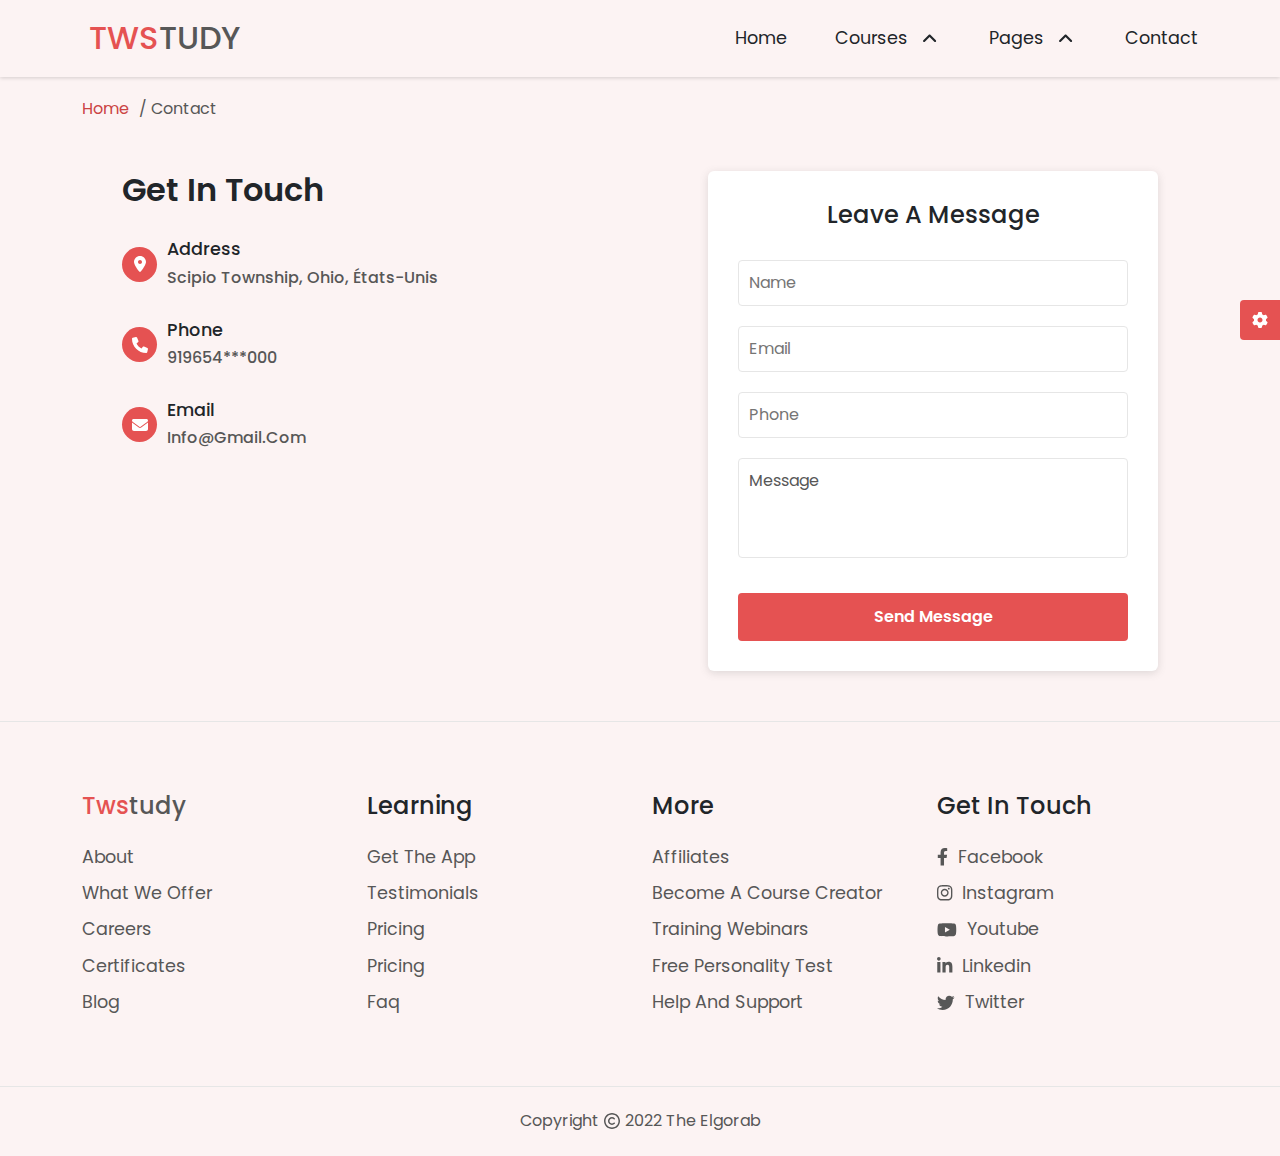
==== html/contact.html @ 10446643 "Add files via upload" ====
<!DOCTYPE html>
<html lang="en">

<head>
  <meta charset="UTF-8" />
  <meta http-equiv="X-UA-Compatible" content="IE=edge" />

  <meta name="viewport" content="width=device-width, initial-scale=1.0" />
  <link rel="preconnect" href="https://fonts.googleapis.com" />
  <link rel="preconnect" href="https://fonts.gstatic.com" crossorigin />
  <link href="https://fonts.googleapis.com/css2?family=Poppins:wght@100;200;300;400;500;600;700;800&display=swap"
    rel="stylesheet" />
  <link rel="stylesheet" href="https://cdn.jsdelivr.net/npm/swiper/swiper-bundle.min.css" />
  <link rel="stylesheet" href="../css/all.min.css" />
  <link rel="stylesheet" href="../css/bootstrap.min.css" />
  <link rel="stylesheet" href="../css/main.css" />
  <title>Document</title>
</head>

<body>
  <div class="all-section"></div>
  <!-- Start-header  -->
  <section class="header-all mb-5">
    <div class="header">
      <div class="container">
        <div class="nav-box row justify-content-between
            align-items-center">
          <a href="../index.html" class="logo col-lg-2 text-uppercase">
            <h2><span class="">tws</span>tudy</h2>
          </a>
          <div class="nav col-lg-5">
            <span class="menu d-flex d-lg-none">
              <i class="fa-solid fa-bars"></i>
            </span>
            <ul class="d-flex gap-lg-5 text-capitalize
                justify-content-end">
              <span class="close d-block d-lg-none"><i class="fa-solid
                    fa-xmark"></i></span>
              <li class="menu-item">
                <a href="../index.html">home</a>
              </li>
              <li class="menu-item small">
                <p>
                  courses
                  <i class="fa-solid fa-angle-up angle"></i>
                </p>
                <div class="box gap-lg-3 flex-column">
                  <a href="./course.html" class="d-block">course</a>
                  <a href="./details.html" class="d-block">course details</a>
                </div>
              </li>
              <li class="menu-item small">
                <p>
                  pages
                  <i class="fa-solid fa-angle-up angle"></i>
                </p>
                <div class="box gap-lg-3 flex-column">
                  <a href="./log-in.html" class="d-block">log in</a>
                  <a href="./log-up.html" class="d-block">sing up</a>
                </div>
              </li>
              <li class="menu-item">
                <a href="./contact.html">contact</a>
              </li>
            </ul>
          </div>
        </div>
      </div>
    </div>
    <div class="container">
      <div class="title-section">
        <a href="../index.html">home</a>
        / contact
      </div>
    </div>
  </section>

  <!-- end-header  -->

  <!-- start-contact -->
  <div class="contact">
    <div class="container">
      <div class="row justify-content-evenly">
        <div class="info col-md-6 ">
          <h1>get in touch</h1>
          <div class="all">
            <div class="icon">
              <i class="fa-solid fa-location-dot"></i>

            </div>
            <div class="box">
              <h4>address</h4>
              <a href="">Scipio Township, Ohio, États-Unis</a>
            </div>
          </div>
          <div class="all">
            <div class="icon">
              <i class="fa-solid fa-phone"></i>

            </div>
            <div class="box">
              <h4>phone</h4>
              <a href="">919654***000</a>
            </div>
          </div>
          <div class="all">
            <div class="icon">
              <i class="fa-solid fa-envelope"></i>

            </div>
            <div class="box">
              <h4>Email</h4>
              <a href="">info@gmail.com</a>
            </div>
          </div>
        </div>
        <div class="box-all col-md-6">
          <div class="log-box ">

            <h2>leave a message</h2>
            <form action="">
              <input type="text" placeholder="name">
              <input type="email" placeholder="Email">
              <input type="text" placeholder="phone">
              <textarea name="" placeholder="message"></textarea>
              <button class="main-bt">
                send message
              </button>

            </form>
          </div>
        </div>



      </div>
    </div>
  </div>


  <!-- end-contact -->

  <!-- Start-Switcher -->
  <div class="switcher">
    <h3>style switcher</h3>
    <hr>
    <div class="all-color">
      <h3>theme colors</h3>
      <div class="colors">
        <div class="icon active" data-color="0">
          <span>&#10003</span>
        </div>
        <div class="icon" data-color="230">
          <span>&#10003</span>

        </div>
        <div class="icon" data-color="36">
          <span>&#10003</span>
        </div>
        <div class="icon" data-color="277">
          <span>&#10003</span>
        </div>
        <div class="icon" data-color="164">
          <span>&#10003</span>
        </div>
      </div>

    </div>
    <hr>

    <div class="dark sw-toggle">
      <div class="form-check form-switch">
        <input class="form-check-input" type="checkbox" role="switch" id="flexSwitchCheckDefault">
        <label class="form-check-label" for="flexSwitchCheckDefault">dark mode</label>
      </div>
    </div>
    <hr>

    <div class="glass-box sw-toggle">
      <div class="form-check form-switch">
        <input class="form-check-input" type="checkbox" role="switch" id="flexSwitchCheckDefault">
        <label class="form-check-label" for="flexSwitchCheckDefault">glass effect</label>
      </div>
    </div>

    <div class="box-left">
      <i class="fa-solid fa-gear icon"></i>
    </div>
    <div class="box-right">
      <i class="fa-solid fa-xmark"></i>
    </div>
  </div>
  <!-- end-Switcher -->

  <!-- Start-footer  -->
  <section class="footer">
    <div class="container">
      <div class="row">
        <div class="about col-lg-3 col-md-4">
          <a href="index.html" class="logo text-uppercase">
            <h2><span class="">tws</span>tudy</h2>
          </a>
          <ul>
            <li><a href="">about</a></li>
            <li><a href="">what we offer</a></li>
            <li><a href="">careers</a></li>
            <li><a href="">certificates</a></li>
            <li><a href="">blog</a></li>
          </ul>
        </div>
        <div class="learning col-lg-3 col-md-4">
          <h2>learning</h2>
          <ul>
            <li><a href="">get the app</a></li>
            <li><a href="">testimonials</a></li>
            <li><a href="">pricing</a></li>
            <li><a href="">pricing</a></li>
            <li><a href="">faq</a></li>
          </ul>
        </div>
        <div class="more col-lg-3 col-md-4">
          <h2>more</h2>
          <ul>
            <li><a href="">affiliates</a></li>
            <li><a href="">become a course Creator</a></li>
            <li><a href="">training webinars</a></li>
            <li><a href="">free personality test</a></li>
            <li><a href=""> help and support</a></li>
          </ul>
        </div>
        <div class="icon col-lg-3 col-md-4">
          <h2>get in touch</h2>
          <ul>
            <li>
              <a href=""><i class="fa-brands fa-facebook-f"></i>facebook</a>
            </li>
            <li>
              <a href=""><i class="fa-brands fa-instagram"></i>instagram
              </a>
            </li>
            <li>
              <a href=""><i class="fa-brands fa-youtube"></i>youtube</a>
            </li>
            <li>
              <a href="">
                <i class="fa-brands fa-linkedin-in"></i>linkedin</a>
            </li>
            <li>
              <a href=""><i class="fa-brands fa-twitter"></i>twitter
              </a>
            </li>
          </ul>
        </div>
      </div>
    </div>
    <div class="copyright-box">
      <div class="copyright text-center text-capitalize">
        copyright
        <i class="fa-regular fa-copyright"></i>
        2022 the Elgorab
      </div>
    </div>
  </section>

  <!-- End-footer  -->
  <!-- ==== -->

  <!-- ====js==== -->
  <script src="https://cdn.jsdelivr.net/npm/swiper/swiper-bundle.min.js"></script>
  <script src="../js/all.min.js"></script>
  <script src="../js/bootstrap.bundle.min.js"></script>
  <script src="../js/main.js"></script>
</body>

</html>
<!-- .all-section {
  position: relative;
  background: rgba(255, 255, 255, 0.1);
  box-shadow: 0 8px 32px 0 rgba(31, 38, 135, 0.37);
  backdrop-filter: blur(6.5px);
  -webkit-backdrop-filter: blur(6.5px);
  border-radius: 10px;
  padding: 10px;
  overflow: hidden;

}

section {
  background: rgba(255, 255, 255, 0.05);
  box-shadow: 0 8px 32px 0 rgba(31, 38, 135, 0.37);
  backdrop-filter: blur(2px);
  -webkit-backdrop-filter: blur(2px);
  border-radius: 10px;
  border: 1px solid rgba(255, 255, 255, 0.18);
} -->
<!--
    <div class="main-title">
              <h4>courses</h4>
              <h2>Find the right course for you</h2>
            </div>
          -->
<!--
      <a class="main-bt" href=""> join for free </a>
  -->
---- css/main.css ----
:root {
  --hue-value-1: 0;
  --hue-value-2: 230;
  --main-color: hsl(var(--hue-value-1), 74%, 61%);
  --button-hover-color: hsl(var(--hue-value-1), 57%, 53%);
  --body-bg-color: hsl(var(--hue-value-1), 63%, 97%);
  --border-color-2: hsl(var(--hue-value-1), 40%, 93%);
  --shadow: 0 0 10px hsl(var(--hue-value-1), 40%, 90%);
  --body-gradient-bg-color-1: hsla (var(--hue-value-1), 100%, 50%, 0.2);
  --body-gradient-bg-color-2: hsla (var(--hue-value-2), 100%, 50%, 0.2);
  --decoration-bg-color-1: hsl(var(--hue-value-1), 100%, 70%);
  --decoration-bg-color-2: hsl(var(--hue-value-2), 100%, 70%);
  --padding-top: 80px;
  --padding-bottom: 80px;
  --transition: 0.3s linear;
  --font-size-3: 3rem;
  --font-size-2-5: 2.5rem;
  --font-size-2: 2rem;
  --font-size-1-5: 1.5rem;
  --font-size-1-3: 1.3rem;
  --font-size-1-2: 1.2rem;
  --font-size-1-1: 1.1rem;
  --font-size-1: 1rem;
  --box-shadow: rgba(99, 99, 99, 0.2) 0px 2px 8px 0px;
}

@media (max-width: 767px) {
  :root {
    --padding-top: 0px;
    --padding-bottom: 0px;
    --transition: 0.3s;
    --font-size-3: 2rem;
    --font-size-2-5: 2.5rem;
    --font-size-2: 2rem;
    --font-size-1-5: 1.5rem;
    --font-size-1-3: 1.3rem;
    --font-size-1-2: 1.2rem;
    --font-size-1-1: 1.1rem;
    --font-size-1: 1rem;
  }
}

:root {
  --orange: hsl(36, 80%, 50%);
  --white: hsl(0, 0%, 100%);
  --BLACK: hsl(0, 0%, 0%);
  --black-90: hsl(0, 0%, 10%);
  --black-70: hsl(0, 0%, 34%);
  --black-alpha-40: hsl(0, 0%, 0%, 0.4);
  --yellow-light: hsl(44, 95%, 83%);
  --green-light: hsl(158, 68%, 75%);
  --red-light: hsl(0, 84%, 80%);
  --orange-light: hsl(22, 85%, 80%);
  --select-box-bg-color: hsl(0, 0%, 100%);
  --border-color-1: hsl(0, 0%, 90%);
}

body {
  background-color: var(--body-bg-color);
  font-family: "Poppins", sans-serif;

  transition: var(--transition);
}

* {
  box-sizing: border-box;
}

a {
  text-decoration: none;
  transition: var(--transition);
  color: var(--black-70);
}

a:hover {
  text-decoration: none;
  color: var(--main-color);
}

ul {
  list-style: none;
  margin: 0;
  padding: 0;
}

img {
  max-width: 100%;
}

/* gl  */

.main-bt {
  display: block;
  background-color: var(--main-color);

  width: fit-content;
  padding: 12px 30px;
  border-radius: 4px;
  color: var(--white);
  text-transform: capitalize;
  font-weight: 600;
}

.main-bt:hover {
  background-color: var(--button-hover-color);

  color: var(--white);
}

.main-title {
  text-align: center;
  padding: 20px 0;
}

.main-title h4 {
  font-size: var(--font-size-1-5);
  margin: 0;
  color: var(--main-color);
  font-weight: 600;
  text-transform: capitalize;
}

.main-title h2 {
  font-size: var(--font-size-2);
  margin-top: 15px;
  color: var(--black);
  font-weight: 700;
}

.sec-p {
  padding: 0 15px;

}

/* gl  */

/* ===== */
/* Start-header */
.header {
  box-shadow: rgba(0, 0, 0, 0.16) 0px 1px 4px;
}

.header .container {}

.header .container .nav-box {}

.header .container .row {}

.header .container .row .logo {
  padding: 15px 0;
  height: 77px;
  display: flex;
  align-items: center;
  justify-content: center;
  margin: 0;
}

.header .container .row .logo h2 {
  font-size: var(--font-size-2);
  margin: 0;
}

.header .container .row .logo span {
  color: var(--main-color);
}

.header .container .row .nav {}

.header .container .row .nav ul {
  width: 100%;
  margin: 0;
}

.header .container .row .nav ul li {
  display: flex;
  align-items: center;
  min-height: 77px;
  margin: 0;
}

.header .container .row .nav ul li p,
.header .container .row .nav ul li a {
  font-size: var(--font-size-1-1);
  display: flex;
  align-items: center;
  gap: 10px;
  cursor: pointer;
  transition: var(--transition);
  margin: 0;
  color: var(--black);

}

.header .container .row .nav ul li a {}

.header .container .row .nav ul li p:hover,
.header .container .row .nav ul li a:hover {
  color: var(--button-hover-color);
}

.header .container .row .nav ul li svg.angle {
  padding: 5px;
  transition: var(--transition);
  transform: rotate(0deg);
}

.header .container .row .nav ul li:hover svg.angle {
  transform: rotate(180deg);
}

.header .container .row .nav ul li .box {
  position: absolute;
  top: 75px;
  background-color: var(--white);
  width: 200px;
  border-radius: 6px;
  padding: 15px;
  display: none;
}

.header .container .row .nav ul li:hover .box {
  display: flex;
}

.header .container .row .nav ul li .box a {}

.header .container .row .nav ul li a {}

@media (max-width: 991px) {
  .header .container .row .nav ul .close {
    font-size: var(--font-size-1-5);
    padding: 0 10px;
    background-color: var(--main-color);
    border-radius: 4px;
    cursor: pointer;
    color: var(--body-bg-color);
    margin: 20px 0 20px 20px;
  }

  .header .container .row .nav .menu {
    font-size: var(--font-size-2);
    border-radius: 4px;
    cursor: pointer;
    color: var(--black-90);
    margin-right: 20px;
  }

  .header .container .row .nav ul {
    position: fixed;
    display: flex;
    flex-direction: column;
    justify-content: flex-start !important;
    align-items: flex-start;
    width: 50%;
    min-width: 250px;
    right: -75%;
    top: 0;
    margin: 0;
    height: 100%;
    background-color: var(--body-bg-color);
    transition: var(--transition);
    z-index: 1010;
  }

  .header .container .row .nav ul li {
    display: block;
    min-height: 77px;
    margin: 0;
  }

  .header .container .row .nav ul.active {
    right: 0;
  }

  .header .container .row .nav ul li {
    padding: 20px;
    width: 100%;
    border-bottom: 1px solid var(--border-color-1);
    transition: var(--transition);
  }

  .header .container .row .nav ul li:hover {
    padding-left: 30px;
  }

  .header .container .row .logo {
    width: fit-content;
  }

  .header .container .row .nav {
    width: fit-content;
  }

  .header .container .row .nav ul li .box {
    position: inherit !important;
    top: 0;
    width: 100%;
    padding-left: 20px;
    background-color: transparent;
  }

  .header .container .row .nav ul .small p {
    justify-content: space-between;
  }

  .header .container .row .nav ul li .box a {
    position: inherit !important;
    top: 0;
    padding: 15px 0;

    width: 100%;
  }

  .header .container .row .nav ul li .box a:nth-child(1) {
    border-bottom: 1px solid var(--border-color-1);
  }
}

/* end-header */
/* start-hero */
.hero {
  min-height: 100vh;
}

.hero .container {}

.hero .container .row {}

.hero .container .row .content {}

.hero .container .row .content h4 {
  font-size: var(--font-size-1-2);
  font-weight: 500;
  color: var(--main-color);
}

.hero .container .row .content h1 {
  font-size: var(--font-size-3);
  font-weight: 700;
  color: var(--black);
}

.hero .container .row .content p {
  font-size: var(--font-size-1);
  font-weight: 400;
  color: var(--black-70);
  width: 440px;
  max-width: 100%;
}

.hero .boxes .imges {
  width: 400px;
  height: 400px;
  max-height: 100%;
  max-width: 100%;
  border-bottom-left-radius: 50%;
  border-bottom-right-radius: 50%;
  overflow: hidden;
}

.hero .boxes img {
  z-index: 3;
  left: 50%;
  transform: translateX(-50%);
}

.hero .boxes svg {
  width: 100%;
  top: 60%;
  left: 50%;
  transform: translate(-50%, -50%);
  fill: var(--main-color);
  z-index: 2;
}

@media (max-width: 430px) {
  .hero .boxes svg {
    top: 61%;
  }
}

@media (max-width: 399px) {
  .hero .boxes svg {
    top: 64%;
  }
}

@media (max-width: 365px) {
  .hero .boxes svg {
    top: 65%;
    left: 50%;
  }
}

/* end-hero */
/* start-info */



.our-info {}

.our-info .container {
  background-color: var(--white);
  border-radius: 4px;
  box-shadow: var(--box-shadow);

}

.our-info .container .row {}

.our-info .container .row .box-content {
  display: flex;
  align-items: center;
  justify-content: center;
  flex-direction: column;
  text-align: center;
}

.our-info .container .row .box-content .number {}

.our-info .container .row .box-content .number h2 {
  font-weight: 800;
}

.our-info .container .row .box-content .number h4 {
  font-size: var(--font-size-1-1);
  text-transform: uppercase;
  font-weight: 400;
  color: var(--black-70);
}

.our-info .container .row .box-content .number-1 h2 {
  color: var(--black-90);
}

.our-info .container .row .box-content .number-2 h2 {
  color: var(--green-light);
}

.our-info .container .row .box-content .number-3 h2 {
  color: var(--orange-light);
}

.our-info .container .row .box-content .number-4 h2 {
  color: var(--red-light);
}

/* End-info */

/* Start-courses */

.courses {}

.courses .container {}

.courses .container .row {
  padding-bottom: 30px;
}

.courses .container .row .content {
  min-height: 323px;
}

.courses .container .row .content .box {
  height: 100%;
  border-radius: 4px;
  overflow: hidden;
}

.courses .container .row .content .box-img {
  position: relative;
}

.courses .container .row .content .box-img img {}

.courses .container .row .content .box-img span {
  position: absolute;
  z-index: 10;
  right: 20px;
  top: 20px;
  background-color: var(--main-color);
  padding: 5px 10px;
  border-radius: 6px;
  color: var(--white);
  font-weight: 600;
}

.courses .container .row .content .box h3 {
  font-size: var(--font-size-1-3);
  font-weight: 500;
  text-transform: capitalize;
  margin: 0;
}

.courses .container .row .content .box .box-info {}

.courses .container .row .content .box .box-info img {
  width: 35px;
}

.courses .container .row .content .box .box-info span {
  text-transform: capitalize;
  font-weight: 400;
  color: var(--black-70);
}

.courses .container .row .content .box .box-icon {
  color: var(--orange);
}

.courses .container .row .content .box .box-icon svg {}

.courses .container .row .content .box .box-icon span {
  text-transform: capitalize;
  font-weight: 400;
  color: var(--black-70);
}

/* end-courses */
/* start-feedback */

.feedback {
  margin: 100px 0;
  overflow: hidden;
  padding: 50px 0;
}

.feedback .container {
  display: flex;
  align-items: center;
  justify-content: center;
  flex-direction: column;
  gap: 30px;
}

.feedback .container-1 {}

.feedback .container .box-img {
  margin-top: 60px;
  width: fit-content;
  border-radius: 50%;
  /* overflow: hidden; */
  width: 300px;
  max-width: 100%;
  height: 300px;
  max-height: 100%;
  display: flex;
  align-items: center;
  justify-content: center;
}

.feedback .container .box-img::before {
  content: "";
  position: absolute;
  width: 250px;
  height: 250px;
  background-color: transparent;
  /* left: 50%;
  top: 50%;
  transform: translate(-50%, -50%); */
  z-index: 1;
  border-width: 1px;
  border-color: var(--main-color);
  border-bottom-color: transparent;
  border-style: solid solid solid solid;
  border-radius: 50%;
  animation: rotateLeft 4.5s linear infinite;
}

.feedback .container .box-img::after {
  content: "";
  position: absolute;
  width: 300px;
  height: 300px;
  background-color: transparent;
  /* left: 50%;
  top: 50%;
  transform: translate(-50%, -50%); */
  z-index: 1;
  border-width: 1px;
  border-color: var(--main-color);
  border-bottom-color: transparent;
  border-style: solid solid solid solid;
  border-radius: 50%;
  animation: rotateRight 5.5s linear infinite;
}

.feedback .container img {
  width: 200px;
  z-index: 4;
  border-radius: 50%;
  background-color: var(--main-color);
}

.feedback .container-2 {
  width: 550px;
  max-width: 100%;
}

.feedback .container-2 .box {
  text-align: center;
}

.feedback .container-2 .box p {
  font-weight: 400;
  color: var(--black-70);
  font-size: var(--font-size-1-1);
  line-height: 1.6;
}

.feedback .container-2 .box h3 {
  text-transform: capitalize;
  font-weight: 500;
  color: var(--black-90);
  font-size: var(--font-size-1-5);
  margin: 15px 0;
}

.feedback .container-2 .box h5 {
  text-transform: capitalize;
  font-weight: 400;
  color: var(--black-70);
  font-size: var(--font-size-1-3);
}

.feedback .all {
  width: 550px;
  max-width: 100%;
  overflow: hidden;
}

.feedback .box-icon {
  margin-top: 15px;
  left: 50%;
  transform: translateX(-50%);
  display: flex;
  align-items: center;
  justify-content: center;
  flex-direction: row-reverse;

  gap: 20px;
}

.box-icon div {
  display: flex;
  align-items: center;
  justify-content: center;
  width: 40px;
  height: 40px;
  background-color: var(--main-color);
  border-radius: 50%;
  color: var(--white);
  font-weight: 700;
  font-size: var(--font-size-1-1);
  transition: var(--transition);
}

.box-icon div:hover {
  background-color: var(--button-hover-color);
}

/* end-feedback */

/* Start-instructor */
.instructor {
  margin: 100px 0;

}

.instructor .container {}

.instructor .container .row {}

.instructor .container .row .all-box {
  background-color: var(--white);
  padding: 50px 0;
  min-height: 600px;
  box-shadow: var(--box-shadow);
  border-radius: 4px;

}

.instructor .container .row .all-box .info {
  flex: 1;
  display: flex;
  align-items: center;
  justify-content: center;
  padding: 10px;
  margin-top: 30px;
}

.instructor .container .row .all-box .img-box {
  background-color: var(--yellow-light);
  width: 450px;
  height: 450px;
  max-width: 100%;
  max-height: 100%;
  border-radius: 50%;
}

.instructor .container .row .all-box .img-box img {
  width: 450px;
  max-width: 100%;
  transform: translateY(-15%);
  border-radius: 50%;
}

.instructor .container .row .all-box .content {
  flex: 1;
  padding: 0 10px;
}

.instructor .container .row .all-box .content h4 {
  font-size: var(--font-size-1-3);
  margin: 0;
  color: var(--main-color);
  font-weight: 600;
  text-transform: capitalize;
}

.instructor .container .row .all-box .content h2 {
  font-size: var(--font-size-2);
  margin-top: 15px;
  color: var(--black);
  font-weight: 600;
  text-transform: capitalize;
}

.instructor .container .row .all-box .content a {
  margin-top: 25px;
}

@media (max-width: 1200px) {
  .instructor .container .row .all-box .img-box {
    background-color: var(--yellow-light);
    width: 350px;
    height: 350px;

    border-radius: 50%;
  }
}

@media (max-width: 992px) {
  .instructor .container .row .all-box {
    flex-direction: column;
    min-height: 800px;
    text-align: center;
  }

  .instructor .container .row .all-box .content a {
    margin: 25px auto;
  }
}

@media (max-width: 768px) {
  .instructor .container .row .all-box .img-box {
    background-color: var(--yellow-light);
    width: 300px;
    height: 300px;

    border-radius: 50%;
  }

  .instructor .container .row .all-box {
    flex-direction: column;
    min-height: 700px;
  }
}

/* Start-footer  */
.footer {
  min-height: 400px;
  border-top: 1px solid var(--border-color-1);
}

.footer .container {
  margin-top: 50px;
  margin-bottom: 50px;
}

.footer .container .row {}

.footer .container .row h2 {
  font-size: var(--font-size-1-5);
  font-weight: 500;
  text-transform: capitalize;
  color: var(--black);
}

.footer .container .row h2 span {
  color: var(--main-color);
}

.footer .container .row ul {
  margin-top: 15px;
  display: flex;
  justify-content: center;
  flex-direction: column;
  gap: 10px;
}

.footer .container .row ul li {
  transition: var(--transition);
  font-size: var(--font-size-1-1);
  font-weight: 400;
  text-transform: capitalize;
  color: var(--black-70);
  position: relative;
}

.footer .container .row ul li::before {
  content: "";
  position: absolute;
  width: 0px;
  height: 1px;
  background-color: var(--main-color);
  left: 0;
  bottom: 0;
  transition: var(--transition);
}

.footer .container .row ul li:hover::before {
  content: "";
  width: 100%;
}

.footer .container .row ul li a:hover {
  padding-left: 10px;
}

.footer .container .row .icon,
.footer .container .row .more,
.footer .container .row .learning,
.footer .container .row .about {
  display: flex;
  align-items: flex-start;
  justify-content: center;
  flex-direction: column;
  margin: 20px 0;
}

@media (max-width: 767px) {

  .footer .container .row .icon,
  .footer .container .row .more,
  .footer .container .row .learning,
  .footer .container .row .about {
    align-items: center;
    text-align: center;
  }
}

.footer .container .row .about .logo {
  display: flex;
  align-items: center;
  justify-content: center;
  margin: 0;
}

.footer .container .row .icon li {
  font-size: var(--font-size-1-1);
}

.footer .container .row .icon li a {
  display: flex;
  align-items: center;
  justify-content: flex-start;
  gap: 10px;
}

/* .footer .container .row .icon li:hover {
  padding: 0 !important;

} */

.footer .copyright-box {
  padding: 20px 0;
  border-top: 1px solid var(--border-color-1);
  height: 70px;
  font-size: var(--font-size-1);
  font-weight: 400;
  color: var(--black-70);
  display: flex;
  align-items: center;
  justify-content: center;
}

.footer .copyright-box .copyright {
  display: flex;
  align-items: center;
  justify-content: center;
  gap: 5px;
}

/* end-footer  */

/* Start-section-courses */

.title-section {
  margin-top: 20px;
  text-transform: capitalize;
  display: flex;
  align-items: center;
  justify-content: center;
  gap: 10px;
  width: fit-content;
  font-size: var(--font-size-1);
  color: var(--black-70);
}

.title-section a {
  color: var(--button-hover-color);
}

.courses-1 .row {
  display: none;
}

.courses .row.active {
  display: flex;
}

.courses .all {}

.courses .all .box-header {
  display: block;
  margin: 0 auto;
  overflow-x: auto;
}

.courses .all .box-header .box {
  height: 100px;
  display: block;
  margin: 0 auto;
  display: flex;
  align-items: center;
  justify-content: center;
  gap: 15px;
  width: 400px;
}

.courses-1 .all .box-header button {
  all: unset;
  width: fit-content;
  font-size: var(--font-size-1);
  color: var(--black);
  text-transform: capitalize;
  padding: 10px 20px;
  border-radius: 4px;
  background-color: var(--white);
  white-space: nowrap;
  cursor: pointer;
}

.courses-1 .all .box-header button.active {
  color: var(--white);
  background-color: var(--main-color);
  transition: var(--transition);
}

.courses .all .box-header button.active:hover {
  background-color: var(--button-hover-color);
}

.courses .box-change {
  display: flex;
  align-items: center;
  justify-content: center;
  gap: 5px;
}

.courses .box-change button {
  all: unset;
  padding: 5px 10px;
  font-weight: 600;
  color: var(--black-70);
  cursor: pointer;
  transition: var(--transition);
}

.courses .box-change button:hover {
  background-color: var(--main-color);
}

.courses .box-change button.active {
  background-color: var(--main-color);
  color: var(--white);
}

/* end-section-courses */
/* Start-section-beginners */
.beginners {}

.beginners .container {}

.beginners .container .row {}

.beginners .container .row .box-header {
  overflow: hidden;
  height: fit-content;
  margin: 20px 0;
}

.beginners .container .row .box-header .boxes {
  display: flex;
  align-items: flex-start;
  justify-content: center;
  flex-direction: column;
  gap: 10px;
  background-color: var(--white);
  padding: 30px;
  box-shadow: var(--box-shadow);
  border-radius: 6px;
}

.beginners .container .row .box-header h2 {
  color: var(--black);
  font-weight: 600;
  text-transform: capitalize;
  font-size: var(--font-size-2);
}

.beginners .container .row .box-header .box-icon {
  color: var(--orange);
  font-size: var(--font-size-1-2);
}

.beginners .container .row .box-header .box-icon span {
  text-transform: capitalize;
  font-weight: 400;
  color: var(--black-70);
}

.beginners .container .row .box-header h5 {
  color: var(--black-70);
  font-weight: 400;
  text-transform: capitalize;
  font-size: var(--font-size-1-2);
}

.beginners .container .row .box-header h5 span {
  color: var(--button-hover-color);
}

/* == */

.beginners .container .row .box-video {
  height: fit-content;
  margin: 20px 0;
}

.beginners .container .row .box-video .boxes {
  height: 100%;
  background-color: var(--white);
  border-radius: 6px;
  box-shadow: var(--box-shadow);
  padding: 30px;
}

.beginners .container .row .box-video .boxes .box-img {
  position: relative;
  border-radius: 4px;
  overflow: hidden;
}

.beginners .container .row .box-video .boxes .box-img img {
  position: relative;
}

.beginners .container .row .box-video .boxes .box-img::before {
  content: "";
  position: absolute;
  width: 100%;
  height: 100%;
  top: 0;
  left: 0;
  background-color: rgba(0, 0, 0, 0.457);
  z-index: 2;
}

.beginners .container .row .box-video .boxes .box-img .box {
  position: absolute;
  top: 50%;
  left: 50%;
  transform: translate(-50%, -50%);
  width: 100%;
  text-align: center;
  display: flex;
  justify-content: center;
  align-items: center;
  flex-direction: column;
  gap: 20px;
  z-index: 3;
}

.beginners .container .row .box-video .boxes .box-img .box .icon {
  background-color: var(--main-color);
  width: 60px;
  height: 60px;
  margin: auto;
  display: flex;
  justify-content: center;
  align-items: center;
  border-radius: 50%;
  cursor: pointer;
  transition: var(--transition);
  font-size: var(--font-size-1-5);
  color: var(--white);
  margin-top: 40px;
}

.beginners .container .row .box-video .boxes .box-img .box .icon:hover {
  background-color: var(--button-hover-color);
}

.beginners .container .row .box-video .boxes .box-img .box h3 {
  font-size: var(--font-size-1-5);
  color: var(--white);
}

.beginners .container .row .box-video .boxes .box-span {
  margin: 20px 0;
  display: flex;
  align-items: center;
  justify-content: flex-start;
  gap: 10px;
}

.beginners .container .row .box-video .boxes .box-span span:nth-child(1) {
  color: var(--black-70);
  text-decoration: line-through;
  text-decoration-line: line-through;
  font-size: var(--font-size-1-2);
  font-weight: 400;
}

.beginners .container .row .box-video .boxes .box-span span:nth-child(2) {
  font-size: var(--font-size-2);
  color: var(--black);
  font-weight: 700;
}

.beginners .container .row .box-video .boxes .box-span span:nth-child(3) {
  font-size: var(--font-size-1-3);
  color: var(--button-hover-color);
  font-weight: 500;
}

.beginners .container .row .box-video .boxes .box-content {
  display: flex;
  align-items: flex-start;
  justify-content: center;
  flex-direction: column;
  gap: 10px;
}

.beginners .container .row .box-video .boxes .box-content h3 {
  font-size: var(--font-size-1-5);
  color: var(--black);
  font-weight: 500;
  text-transform: capitalize;
}

.beginners .container .row .box-video .boxes .box-content ul {
  display: flex;
  align-items: flex-start;
  justify-content: center;
  flex-direction: column;
  gap: 10px;
  margin-bottom: 20px;
}

.beginners .container .row .box-video .boxes .box-content ul li {
  display: flex;
  align-items: center;
  justify-content: flex-start;
  gap: 15px;
  font-size: var(--font-size-1-2);
  color: var(--black-70);
  font-weight: 500;
  text-transform: capitalize;
}

.beginners .container .row .box-video .boxes .box-content ul li svg {
  font-size: 8px;
  color: var(--main-color);
}

.beginners .container .row .box-video .boxes a {
  width: 100%;
  text-align: center;
}

.video-container {
  position: fixed;
  width: 100%;
  height: 100%;
  background-color: rgba(0, 0, 0, 0.424);
  z-index: 5;
  top: 0;
  left: 0;
  display: flex;
  align-items: center;
  justify-content: center;
  display: none;
}

.video-container.active {
  display: flex;
}

.video-container .video {
  position: relative;
  width: 900px;
  max-width: 90%;
}

.video .close {
  position: absolute;
  right: 0px;
  top: -45px;
  width: 40px;
  height: 40px;
  background-color: var(--main-color);
  border-radius: 50%;
  display: flex;
  align-items: center;
  justify-content: center;
  font-size: var(--font-size-1-3);
  font-weight: 700;
  color: var(--white);
  cursor: pointer;
  transition: var(--transition);
  user-select: none;
}

.video .close:hover {
  background-color: var(--button-hover-color);
}

.video video {
  width: 100%;

  overflow: hidden;
  border: none;
  border-radius: 4px;
}

/* ===== */
.beginners .box-content {

  display: none;


}

.beginners .box-content.active {

  display: block;


}

.title-beginner {
  overflow-x: auto;
}

.beginners .title-beginner .box {
  height: 100px;
  display: flex;
  align-items: center;
  justify-content: flex-start;
  gap: 15px;
  width: 650px;
}

.beginners .title-beginner .box button {
  all: unset;
  width: fit-content;
  font-size: var(--font-size-1);
  color: var(--black);
  text-transform: capitalize;
  padding: 10px 20px;
  border-radius: 4px;
  background-color: var(--white);
  white-space: nowrap;
  cursor: pointer;
}

.beginners .title-beginner .box button.active {
  color: var(--white);
  background-color: var(--main-color);
  transition: var(--transition);
}

.beginners .box-content {}

.beginners .box-content .boxes {
  display: block !important;
}

.beginners .box-content .boxes .all {
  width: 100%;
}

.beginners .box-content .boxes h2 {
  color: var(--black) !important;
  font-size: var(--font-size-1-5) !important;
  font-weight: 500 !important;
  text-transform: capitalize !important;
}

.beginners .box-content .boxes .all-beginner {
  width: 100%;
  border-radius: 6px;
  border: 1px solid var(--border-color-1);
}

.beginners .box-content .boxes .all .all-content {
  width: 100%;
}

.beginners .box-content .boxes .all .all-content .box-title {
  display: flex;
  align-items: center;
  justify-content: space-between;
  width: 100%;
  border-top: 1px solid var(--border-color-1);
  border-bottom: 1px solid var(--border-color-1);
  padding: 10px 20px;
  cursor: pointer;
  color: var(--black-70);
  font-size: var(--font-size-1-2);
}

.beginners .box-content .boxes .all .all-content .box-title.active {
  color: var(--black);
}

.beginners .box-content .boxes .all .all-content .box-title .title {
  display: flex;
  align-items: center;
  justify-content: flex-start;
  gap: 15px;
}

.beginners .box-content .boxes .all .all-content .box-title .title h3 {
  font-weight: 500;
  text-transform: capitalize;
  margin: 0;
  font-size: inherit;
}

.beginners .box-content .boxes .all .all-content .box-title .title svg.angle {
  font-size: var(--font-size-1-3);
  transition: var(--transition);
  transform: rotate(0deg);
}

.beginners .box-content .boxes .all .all-content .box-title .title svg.angle.active {
  transform: rotate(180deg);
}

.beginners .box-content .boxes .all .all-content .box-title h4 {
  font-weight: 500;
  text-transform: capitalize;
  margin: 0;
  display: flex;
  align-items: center;
  justify-content: flex-start;
  gap: 5px;
  font-size: inherit;
}

.beginners .box-content .boxes .all .all-content .box-title h4 span {
  font-weight: 500;
  text-transform: capitalize;
  background-color: inherit;
}

.beginners .box-content .boxes .all .all-content ul {
  display: none;
  align-items: flex-start;
  justify-content: center;
  flex-direction: column;
  gap: 20px;
  height: 0;
  transition: var(--transition);
  display: flex;
  overflow: hidden;
  padding: 0;
  opacity: 0;
}

.beginners .box-content .boxes .all .all-content ul.active {
  padding: 20px;
  height: 200px;
  opacity: 1;
}

.beginners .box-content .boxes .all .all-content ul li {
  display: flex;
  align-items: center;
  justify-content: space-between;
  width: 100%;
  color: var(--black-70);
  font-weight: 500;
  text-transform: capitalize;
  margin: 0;
  font-size: var(--font-size-1-2);
}

.beginners .box-content .boxes .all .all-content ul li .info {
  display: flex;
  align-items: center;
  justify-content: flex-start;
  gap: 10px;
}

.beginners .box-content .boxes .all .all-content ul li .info svg {
  font-size: 12px;
}

.beginners .box-content .boxes .all .all-content ul li .info h4 {
  font-size: inherit;
  margin: 0;
}

.beginners .box-content .boxes .all .all-content ul li h6 {
  margin: 0;
  font-size: inherit;
}

@media (max-width: 500px) {
  .beginners .box-content .boxes {
    padding: 20px 10px !important;
  }

  .beginners .box-content .boxes .all .all-content .box-title {
    padding: 10px;
    font-size: 15px !important;
  }

  .beginners .box-content .boxes .all .all-content ul li {
    font-size: 15px;
  }
}

/* === */
.description {}

.beginners .description {

  display: none;


}

.beginners .description.active {

  display: block;


}

.description h3 {
  text-transform: capitalize;
  color: var(--black);
  font-size: var(--font-size-1-3);
  font-weight: 500;

}

.description h3:nth-child(1) {
  margin-bottom: 15px;
  font-weight: 600;
  font-size: var(--font-size-1-5);

}

.description p {
  text-transform: capitalize;
  color: var(--black-70);
  font-size: var(--font-size-1);
  font-weight: 400;
  line-height: 1.7;
}

/* === */
.instructor {}

.beginners .instructor {

  display: none;


}

.beginners .instructor.active {

  display: block;


}

.instructor .boxes {}

.instructor .boxes h3 {
  text-transform: capitalize;
  color: var(--black);
  font-size: var(--font-size-1-5);
  font-weight: 600;

}

.instructor .boxes .content {
  margin: 20px 0;

}

.instructor .boxes .content img {
  width: 120px;
  object-fit: contain;
}

.instructor .boxes .content .box {
  display: flex;
  align-items: flex-start;
  justify-content: center;
  flex-direction: column;
  gap: 5px;
}

.instructor .boxes .content .box h5 {
  text-transform: capitalize;
  color: var(--black);
  font-size: var(--font-size-1-1);
  font-weight: 500;
}

.instructor .boxes .content .box h5 span {
  color: var(--black-70);

}


.instructor .boxes .content .box li {
  text-transform: capitalize;
  color: var(--black-70);
  font-size: var(--font-size-1);
  font-weight: 400;
  display: flex;
  align-items: center;
  justify-content: flex-start;
  gap: 5px;
}

.instructor .boxes .content .box li svg {
  color: var(--main-color);
  font-size: var(--font-size-1);
}

.instructor .boxes .content .box :nth-child(2) span {
  background-color: var(--main-color);
  color: var(--white);
  width: 18px;
  height: 18px;
  display: flex;
  align-items: center;
  justify-content: center;
  border-radius: 50%;
}

.instructor .boxes .content .box :nth-child(2) span svg {
  color: var(--white);
  font-size: 11px;
}



.instructor .boxes p {
  text-transform: capitalize;
  color: var(--black-70);
  font-size: var(--font-size-1);
  font-weight: 400;
  line-height: 1.7;
}

/* === */
.reviews {}

.beginners .reviews {

  display: none;


}

.beginners .reviews.active {

  display: block;


}

.reviews .boxes {}

.reviews .boxes h3 {
  text-transform: capitalize;
  color: var(--black);
  font-size: var(--font-size-1-5);
  font-weight: 500;

}

.reviews .boxes .all-feedback {
  width: 100%;
  margin: 20px 0;
}

.reviews .boxes .all-feedback .box {
  width: 250px;
  max-width: 100%;
  margin: 0 auto;
}

.reviews .boxes .all-feedback .box h1 {
  text-transform: capitalize;
  color: var(--black);
  font-size: var(--font-size-3);
  font-weight: 700;
}

.reviews .boxes .all-feedback .box .box-icon {
  color: var(--orange);
  font-size: var(--font-size-1-2);
}

.reviews .boxes .all-feedback .box .box-icon svg {}

.reviews .boxes .all-feedback .box span {
  text-transform: capitalize;
  color: var(--black-70);
  font-size: var(--font-size-1);
  font-weight: 400;
}

.reviews .boxes .all-feedback .content-star {
  flex: 1;

  display: flex;
  align-items: flex-start;
  justify-content: center;
  flex-direction: column;


}

.reviews .boxes .all-feedback .content {
  width: 100%;
  display: flex;
  align-items: center;
  justify-content: center;
  gap: 20px;


}

.reviews .boxes .all-feedback .content .star {
  white-space: nowrap;
  width: 60px;

}

.reviews .boxes .all-feedback .content .star span {
  color: var(--orange);
  font-size: var(--font-size-1-2);
  text-transform: capitalize;

}

.reviews .boxes .all-feedback .content .info {
  width: calc(100% - 105px);
  background-color: var(--body-bg-color);
  height: 10px;
  position: relative;
  transition: var(--transition);
}

.reviews .boxes .all-feedback .content .info span {
  position: absolute;
  width: 0;
  background-color: var(--main-color);
  height: 100%;
  transition: var(--transition);

}

.reviews .boxes .all-feedback .content h5 {
  text-transform: capitalize;
  color: var(--black-70);
  font-size: var(--font-size-1-1);
  font-weight: 400;
  width: 40px;
}

.reviews .boxes select {
  border: 1px solid var(--border-color-1);
  padding: 10px 15px;
  outline: none;
  text-transform: capitalize;
  background-color: var(--white);
  cursor: pointer;
  color: var(--black);
}

.reviews .boxes select option {
  background-color: var(--white);
  cursor: pointer;
}

.reviews .boxes .reviews-box {}

.reviews .boxes .reviews-box .content {}

.reviews .boxes .reviews-box .content img {
  width: 50px;
}

.reviews .boxes .reviews-box .content ul {
  display: flex;
  flex-direction: column;
  align-items: flex-start;
  justify-content: center;
  gap: 10px;
  margin: 20px 0;
}

.reviews .boxes .reviews-box .content ul h5 {
  margin: 0;
  font-weight: 500;
  color: var(--black);
  text-transform: capitalize;
  font-size: var(--font-size-1-1);
}

.reviews .boxes .reviews-box .content ul li {
  display: flex;
  align-items: center;
  justify-content: flex-start;
  font-size: var(--font-size-1);
  gap: 3px;
}

.reviews .boxes .reviews-box .content ul li svg {
  color: var(--orange);
}

.reviews .boxes .reviews-box .content ul li span {
  margin: 0 0 0 5px;
  font-weight: 300;
  color: var(--black-70);
  text-transform: capitalize;
  font-size: var(--font-size-1);
}

.reviews .boxes .reviews-box .content ul p {
  margin: 0;
  font-weight: 300;
  color: var(--black-70);
  text-transform: capitalize;
  font-size: var(--font-size-1);
}

/* end-section-beginners */
/* start-log-in */

.log {
  margin-bottom: 80px;
}

.log .container {
  display: flex;
  align-items: center;
  justify-content: center;
}

.log-box {
  width: 450px;
  min-height: 400px;
  max-width: 100%;
  border-radius: 6px;
  padding: 30px;
  background-color: var(--white);
  box-shadow: var(--box-shadow);
}

.log-box h2 {
  text-align: center;
  font-size: var(--font-size-1-5);
  font-weight: 500;
  color: var(--black);
  text-transform: capitalize;
  margin-bottom: 30px;
}

.log-box form {
  display: flex;
  flex-direction: column;
  gap: 10px;
}

.logup .container form {
  display: flex;
  flex-direction: column;
  gap: 25px;
}

.log-box form input {
  outline: none;
  border-radius: 4px;
  border: 1px solid var(--border-color-1);
  padding: 10px;
  background-color: var(--white);
}

.log-box form input::placeholder {
  text-transform: capitalize;
  font-weight: 400;
}

.log-box form a {
  text-align: right;
  margin-top: 15px;
  font-size: var(--font-size-1);
  font-weight: 400;
  color: var(--button-hover-color);
  text-transform: capitalize;
}

.log-box form button {
  outline: none;
  border: none;
  transition: var(--transition);
  width: 100%;
  margin-top: 15px;

}

.log-box form h5 {
  text-align: center;
  font-size: var(--font-size-1-1);
  font-weight: 400;
  color: var(--black-70);
  margin-top: 10px;
}

.log-box form h5 a {
  margin-left: 5px;
}

/* end-log-in */
/* start-contact */

.contact {
  margin: 50px 0;
}

.contact .container {}

.contact .container .row {}

.contact .container .row .info {
  width: 450px;
  min-height: 400px;
  max-width: 100%;
}

.contact .container .row .info h1 {
  text-transform: capitalize;
  font-size: var(--font-size-2);
  color: var(--black);
  font-weight: 600;
}

.contact .container .row .info .all {
  display: flex;
  align-items: center;
  justify-content: flex-start;
  gap: 10px;
  margin: 30px 0;
}

.contact .container .row .info .all .icon {
  background-color: var(--main-color);
  width: 35px;
  height: 35px;
  display: flex;
  justify-content: center;
  align-items: center;
  border-radius: 50%;
  transition: var(--transition);
  font-size: var(--font-size-1);
  color: var(--white);
}


.contact .container .row .info .all svg {}

.contact .container .row .info .all .box {
  display: flex;
  align-items: flex-start;
  justify-content: center;
  gap: 5px;
  flex-direction: column;
}

.contact .container .row .info .all .box h4 {
  margin: 0;
  text-transform: capitalize;
  font-size: var(--font-size-1-1);
  color: var(--black);
  font-weight: 500;
}

.contact .container .row .info .all .box a {
  margin: 0;
  text-transform: capitalize;
  font-size: var(--font-size-1);
  font-weight: 500;
}

.contact .container .row .box-all {
  display: flex;
  justify-content: flex-end;
}

.contact .container .row .log-box {}

.contact .container .row .log-box form {
  gap: 20px;
}

.contact .container .row .log-box form textarea {
  outline: none;
  border-radius: 4px;
  border: 1px solid var(--border-color-1);
  padding: 10px;
  height: 100px;
  resize: none;
  background-color: var(--white);
}

.contact .container .row .log-box form textarea::placeholder {
  color: var(--black-70);
  text-transform: capitalize;
  font-weight: 400;
}


@media (max-width:992px) {

  .contact .container .row .info {
    width: 50%;
  }
}

@media (max-width:767px) {

  .contact .container .row .info {
    width: 450px;
    min-height: 400px;
    max-width: 100%;
  }
}

/* end-contact */

/* end-instructor */
/* Animation */
@keyframes rotateLeft {
  0% {
    transform: rotate(0deg);
  }

  100% {
    transform: rotate(360deg);
  }
}

@keyframes rotateRight {
  0% {
    transform: rotate(0deg);
  }

  100% {
    transform: rotate(-360deg);
  }
}

/* Animation */
/* start-Switcher */

.switcher {
  position: fixed;
  width: 280px;
  height: 100%;
  background-color: var(--white);
  z-index: 1003;
  top: 0;
  right: -280px;
  display: flex;
  flex-direction: column;
  align-items: flex-start;
  justify-content: flex-start;
  padding: 30px;
  transition: var(--transition);
}

.switcher.active {

  right: 0;

}

.switcher h3 {
  text-transform: capitalize;
  font-size: var(--font-size-1-3);
  font-weight: 500;
  width: 100%;
  color: var(--black);
  margin-bottom: 10px;
}

.switcher hr {
  margin: 0;
  font-weight: 500;
  width: 100%;
  color: var(--black-70);

}

.switcher .all-color {
  margin: 15px 0;
}

.switcher .all-color h3 {
  margin: 0;
  text-transform: capitalize;
  font-size: var(--font-size-1);
  font-weight: 400;
  color: var(--black-70);
}

.switcher .all-color .colors {
  display: flex;
  align-items: center;
  justify-content: flex-start;
  gap: 5px;
  margin-top: 15px;
}

.switcher .all-color .icon {
  margin: 0;
  text-transform: capitalize;
  font-size: var(--font-size-1);
  font-weight: 700;
  color: var(--white);
  width: 30px;
  height: 30px;
  background-color: red;
  border-radius: 50%;
  display: flex;
  align-items: center;
  justify-content: center;
  cursor: pointer;
}

.switcher .all-color .icon:nth-child(1) {

  background-color: hsl(0, 74%, 61%);
}

.switcher .all-color .icon:nth-child(2) {
  background-color: hsl(230, 74%, 61%);

}

.switcher .all-color .icon:nth-child(3) {
  background-color: hsl(36, 74%, 61%);

}

.switcher .all-color .icon:nth-child(4) {
  background-color: hsl(277, 74%, 61%);

}

.switcher .all-color .icon:nth-child(5) {
  background-color: hsl(164, 74%, 61%);

}

.switcher .all-color .icon span {
  display: none;
}

.switcher .all-color .icon.active span {
  display: block;
}







.switcher .sw-toggle {
  margin: 15px 0;
}

.switcher .sw-toggle label {
  margin: 0 0 0 5px;
  text-transform: capitalize;
  font-size: var(--font-size-1);
  font-weight: 400;
  color: var(--black-70);
}

.switcher .sw-toggle input {
  outline: none;
  box-shadow: none;
  cursor: pointer;
  width: 35px;
  height: 17px;
}

.switcher .box-right,
.switcher .box-left {
  position: absolute;
  left: -40px;
  top: 300px;
  background-color: var(--main-color);

  width: 40px;
  height: 40px;
  display: flex;
  align-items: center;
  justify-content: center;
  z-index: 1000;
  border-end-start-radius: 4px;
  border-start-start-radius: 4px;
  cursor: pointer;
  color: var(--white);
}

.switcher .box-right {
  display: none;
}

.switcher .box-right svg {
  font-size: var(--font-size-1-3);
}

/* end-Switcher */
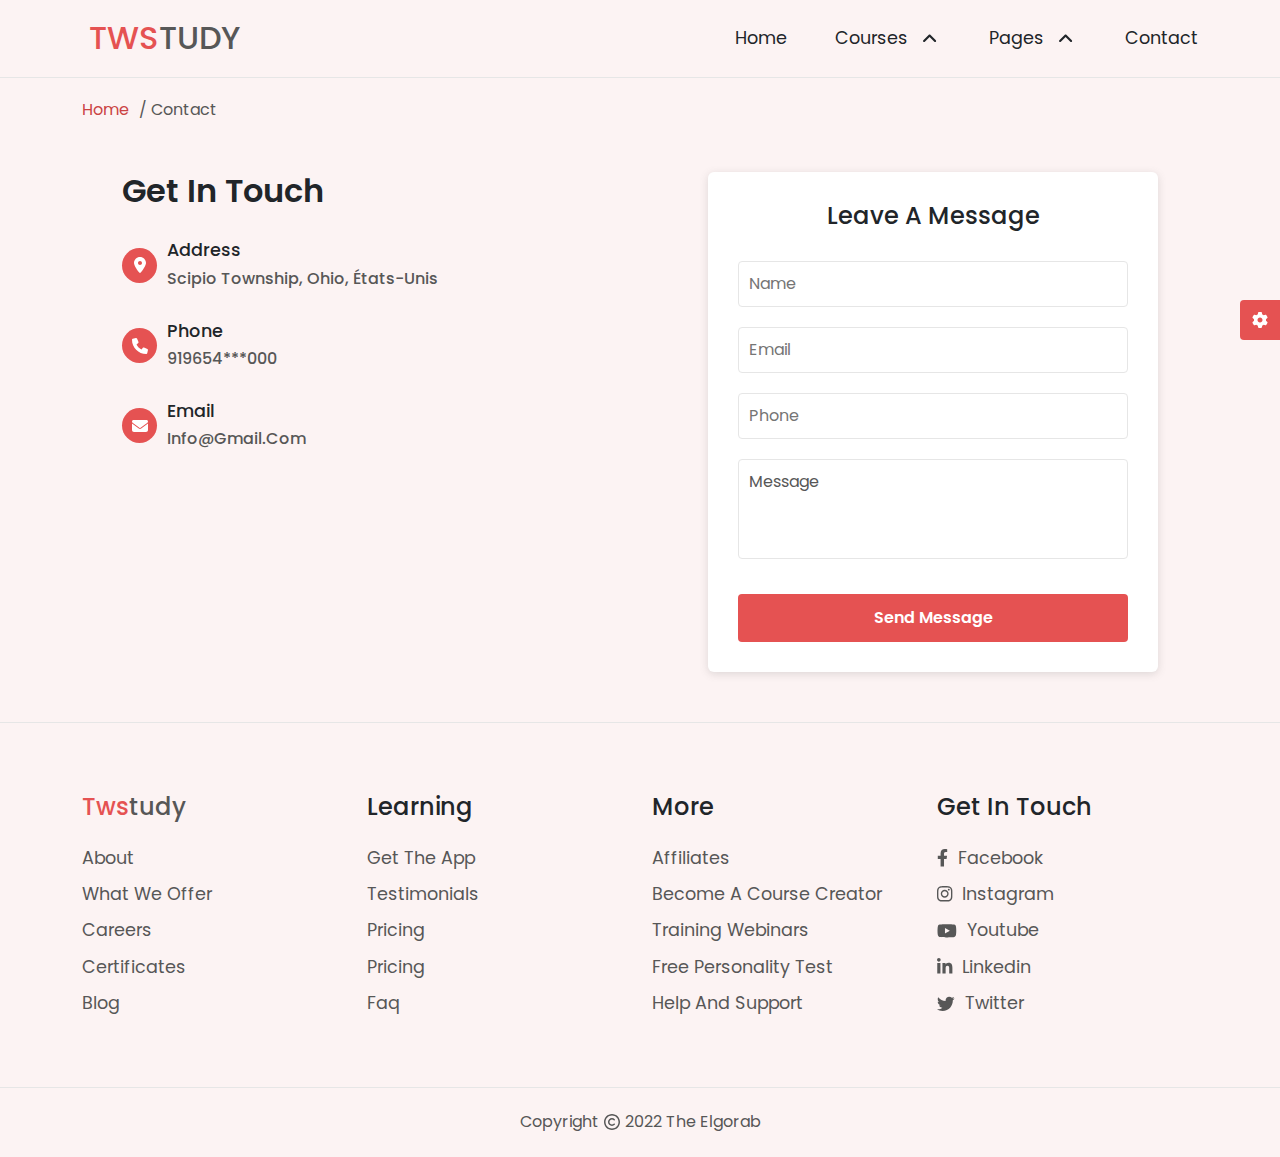
==== commit 3f319479: "Add files via upload" ====
--- a/html/contact.html
+++ b/html/contact.html
@@ -18,250 +18,245 @@
 </head>
 
 <body>
-  <div class="all-section"></div>
-  <!-- Start-header  -->
-  <section class="header-all mb-5">
-    <div class="header">
+  <div class="all-section">
+    <!-- Start-header  -->
+    <section class="header-all mb-5">
+      <div class="header">
+        <div class="container">
+          <div class="nav-box row justify-content-between
+            align-items-center">
+            <a href="../index.html" class="logo col-lg-2 text-uppercase">
+              <h2><span class="">tws</span>tudy</h2>
+            </a>
+            <div class="nav col-lg-5">
+              <span class="menu d-flex d-lg-none">
+                <i class="fa-solid fa-bars"></i>
+              </span>
+              <ul class="d-flex gap-lg-5 text-capitalize
+                justify-content-end">
+                <span class="close d-block d-lg-none"><i class="fa-solid
+                    fa-xmark"></i></span>
+                <li class="menu-item">
+                  <a href="../index.html">home</a>
+                </li>
+                <li class="menu-item small">
+                  <p>
+                    courses
+                    <i class="fa-solid fa-angle-up angle"></i>
+                  </p>
+                  <div class="box gap-lg-3 flex-column">
+                    <a href="./course.html" class="d-block">course</a>
+                    <a href="./details.html" class="d-block">course details</a>
+                  </div>
+                </li>
+                <li class="menu-item small">
+                  <p>
+                    pages
+                    <i class="fa-solid fa-angle-up angle"></i>
+                  </p>
+                  <div class="box gap-lg-3 flex-column">
+                    <a href="./log-in.html" class="d-block">log in</a>
+                    <a href="./log-up.html" class="d-block">sing up</a>
+                  </div>
+                </li>
+                <li class="menu-item">
+                  <a href="./contact.html">contact</a>
+                </li>
+              </ul>
+            </div>
+          </div>
+        </div>
+      </div>
       <div class="container">
-        <div class="nav-box row justify-content-between
-            align-items-center">
-          <a href="../index.html" class="logo col-lg-2 text-uppercase">
-            <h2><span class="">tws</span>tudy</h2>
-          </a>
-          <div class="nav col-lg-5">
-            <span class="menu d-flex d-lg-none">
-              <i class="fa-solid fa-bars"></i>
-            </span>
-            <ul class="d-flex gap-lg-5 text-capitalize
-                justify-content-end">
-              <span class="close d-block d-lg-none"><i class="fa-solid
-                    fa-xmark"></i></span>
-              <li class="menu-item">
-                <a href="../index.html">home</a>
-              </li>
-              <li class="menu-item small">
-                <p>
-                  courses
-                  <i class="fa-solid fa-angle-up angle"></i>
-                </p>
-                <div class="box gap-lg-3 flex-column">
-                  <a href="./course.html" class="d-block">course</a>
-                  <a href="./details.html" class="d-block">course details</a>
-                </div>
-              </li>
-              <li class="menu-item small">
-                <p>
-                  pages
-                  <i class="fa-solid fa-angle-up angle"></i>
-                </p>
-                <div class="box gap-lg-3 flex-column">
-                  <a href="./log-in.html" class="d-block">log in</a>
-                  <a href="./log-up.html" class="d-block">sing up</a>
-                </div>
-              </li>
-              <li class="menu-item">
-                <a href="./contact.html">contact</a>
-              </li>
-            </ul>
-          </div>
+        <div class="title-section">
+          <a href="../index.html">home</a>
+          / contact
+        </div>
+      </div>
+    </section>
+
+    <!-- end-header  -->
+
+    <!-- start-contact -->
+    <div class="contact">
+      <div class="container">
+        <div class="row justify-content-evenly">
+          <div class="info col-md-6 ">
+            <h1>get in touch</h1>
+            <div class="all">
+              <div class="icon">
+                <i class="fa-solid fa-location-dot"></i>
+
+              </div>
+              <div class="box">
+                <h4>address</h4>
+                <a href="">Scipio Township, Ohio, États-Unis</a>
+              </div>
+            </div>
+            <div class="all">
+              <div class="icon">
+                <i class="fa-solid fa-phone"></i>
+
+              </div>
+              <div class="box">
+                <h4>phone</h4>
+                <a href="">919654***000</a>
+              </div>
+            </div>
+            <div class="all">
+              <div class="icon">
+                <i class="fa-solid fa-envelope"></i>
+
+              </div>
+              <div class="box">
+                <h4>Email</h4>
+                <a href="">info@gmail.com</a>
+              </div>
+            </div>
+          </div>
+          <div class="box-all col-md-6">
+            <div class="log-box ">
+
+              <h2>leave a message</h2>
+              <form action="">
+                <input type="text" placeholder="name">
+                <input type="email" placeholder="Email">
+                <input type="text" placeholder="phone">
+                <textarea name="" placeholder="message"></textarea>
+                <button class="main-bt">
+                  send message
+                </button>
+
+              </form>
+            </div>
+          </div>
+
+
+
         </div>
       </div>
     </div>
-    <div class="container">
-      <div class="title-section">
-        <a href="../index.html">home</a>
-        / contact
+
+
+    <!-- end-contact -->
+
+    <!-- Start-Switcher -->
+    <div class="switcher">
+      <h3>style switcher</h3>
+      <hr>
+      <div class="all-color">
+        <h3>theme colors</h3>
+        <div class="colors">
+          <div class="icon active" data-color="0">
+            <span>&#10003</span>
+          </div>
+          <div class="icon" data-color="230">
+            <span>&#10003</span>
+
+          </div>
+          <div class="icon" data-color="36">
+            <span>&#10003</span>
+          </div>
+          <div class="icon" data-color="277">
+            <span>&#10003</span>
+          </div>
+          <div class="icon" data-color="164">
+            <span>&#10003</span>
+          </div>
+        </div>
+
+      </div>
+      <hr>
+
+      <div class="dark sw-toggle">
+        <div class="form-check form-switch">
+          <input class="form-check-input" type="checkbox" role="switch" id="flexSwitchCheckDefault">
+          <label class="form-check-label" for="flexSwitchCheckDefault">dark mode</label>
+        </div>
+      </div>
+      <hr>
+
+
+
+      <div class="box-left">
+        <i class="fa-solid fa-gear icon"></i>
+      </div>
+      <div class="box-right">
+        <i class="fa-solid fa-xmark"></i>
       </div>
     </div>
-  </section>
-
-  <!-- end-header  -->
-
-  <!-- start-contact -->
-  <div class="contact">
-    <div class="container">
-      <div class="row justify-content-evenly">
-        <div class="info col-md-6 ">
-          <h1>get in touch</h1>
-          <div class="all">
-            <div class="icon">
-              <i class="fa-solid fa-location-dot"></i>
-
-            </div>
-            <div class="box">
-              <h4>address</h4>
-              <a href="">Scipio Township, Ohio, États-Unis</a>
-            </div>
-          </div>
-          <div class="all">
-            <div class="icon">
-              <i class="fa-solid fa-phone"></i>
-
-            </div>
-            <div class="box">
-              <h4>phone</h4>
-              <a href="">919654***000</a>
-            </div>
-          </div>
-          <div class="all">
-            <div class="icon">
-              <i class="fa-solid fa-envelope"></i>
-
-            </div>
-            <div class="box">
-              <h4>Email</h4>
-              <a href="">info@gmail.com</a>
-            </div>
-          </div>
-        </div>
-        <div class="box-all col-md-6">
-          <div class="log-box ">
-
-            <h2>leave a message</h2>
-            <form action="">
-              <input type="text" placeholder="name">
-              <input type="email" placeholder="Email">
-              <input type="text" placeholder="phone">
-              <textarea name="" placeholder="message"></textarea>
-              <button class="main-bt">
-                send message
-              </button>
-
-            </form>
-          </div>
-        </div>
-
-
-
-      </div>
-    </div>
+    <!-- end-Switcher -->
+
+    <!-- Start-footer  -->
+    <section class="footer">
+      <div class="container">
+        <div class="row">
+          <div class="about col-lg-3 col-md-4">
+            <a href="index.html" class="logo text-uppercase">
+              <h2><span class="">tws</span>tudy</h2>
+            </a>
+            <ul>
+              <li><a href="">about</a></li>
+              <li><a href="">what we offer</a></li>
+              <li><a href="">careers</a></li>
+              <li><a href="">certificates</a></li>
+              <li><a href="">blog</a></li>
+            </ul>
+          </div>
+          <div class="learning col-lg-3 col-md-4">
+            <h2>learning</h2>
+            <ul>
+              <li><a href="">get the app</a></li>
+              <li><a href="">testimonials</a></li>
+              <li><a href="">pricing</a></li>
+              <li><a href="">pricing</a></li>
+              <li><a href="">faq</a></li>
+            </ul>
+          </div>
+          <div class="more col-lg-3 col-md-4">
+            <h2>more</h2>
+            <ul>
+              <li><a href="">affiliates</a></li>
+              <li><a href="">become a course Creator</a></li>
+              <li><a href="">training webinars</a></li>
+              <li><a href="">free personality test</a></li>
+              <li><a href=""> help and support</a></li>
+            </ul>
+          </div>
+          <div class="icon col-lg-3 col-md-4">
+            <h2>get in touch</h2>
+            <ul>
+              <li>
+                <a href=""><i class="fa-brands fa-facebook-f"></i>facebook</a>
+              </li>
+              <li>
+                <a href=""><i class="fa-brands fa-instagram"></i>instagram
+                </a>
+              </li>
+              <li>
+                <a href=""><i class="fa-brands fa-youtube"></i>youtube</a>
+              </li>
+              <li>
+                <a href="">
+                  <i class="fa-brands fa-linkedin-in"></i>linkedin</a>
+              </li>
+              <li>
+                <a href=""><i class="fa-brands fa-twitter"></i>twitter
+                </a>
+              </li>
+            </ul>
+          </div>
+        </div>
+      </div>
+      <div class="copyright-box">
+        <div class="copyright text-center text-capitalize">
+          copyright
+          <i class="fa-regular fa-copyright"></i>
+          2022 the Elgorab
+        </div>
+      </div>
+    </section>
   </div>
-
-
-  <!-- end-contact -->
-
-  <!-- Start-Switcher -->
-  <div class="switcher">
-    <h3>style switcher</h3>
-    <hr>
-    <div class="all-color">
-      <h3>theme colors</h3>
-      <div class="colors">
-        <div class="icon active" data-color="0">
-          <span>&#10003</span>
-        </div>
-        <div class="icon" data-color="230">
-          <span>&#10003</span>
-
-        </div>
-        <div class="icon" data-color="36">
-          <span>&#10003</span>
-        </div>
-        <div class="icon" data-color="277">
-          <span>&#10003</span>
-        </div>
-        <div class="icon" data-color="164">
-          <span>&#10003</span>
-        </div>
-      </div>
-
-    </div>
-    <hr>
-
-    <div class="dark sw-toggle">
-      <div class="form-check form-switch">
-        <input class="form-check-input" type="checkbox" role="switch" id="flexSwitchCheckDefault">
-        <label class="form-check-label" for="flexSwitchCheckDefault">dark mode</label>
-      </div>
-    </div>
-    <hr>
-
-    <div class="glass-box sw-toggle">
-      <div class="form-check form-switch">
-        <input class="form-check-input" type="checkbox" role="switch" id="flexSwitchCheckDefault">
-        <label class="form-check-label" for="flexSwitchCheckDefault">glass effect</label>
-      </div>
-    </div>
-
-    <div class="box-left">
-      <i class="fa-solid fa-gear icon"></i>
-    </div>
-    <div class="box-right">
-      <i class="fa-solid fa-xmark"></i>
-    </div>
-  </div>
-  <!-- end-Switcher -->
-
-  <!-- Start-footer  -->
-  <section class="footer">
-    <div class="container">
-      <div class="row">
-        <div class="about col-lg-3 col-md-4">
-          <a href="index.html" class="logo text-uppercase">
-            <h2><span class="">tws</span>tudy</h2>
-          </a>
-          <ul>
-            <li><a href="">about</a></li>
-            <li><a href="">what we offer</a></li>
-            <li><a href="">careers</a></li>
-            <li><a href="">certificates</a></li>
-            <li><a href="">blog</a></li>
-          </ul>
-        </div>
-        <div class="learning col-lg-3 col-md-4">
-          <h2>learning</h2>
-          <ul>
-            <li><a href="">get the app</a></li>
-            <li><a href="">testimonials</a></li>
-            <li><a href="">pricing</a></li>
-            <li><a href="">pricing</a></li>
-            <li><a href="">faq</a></li>
-          </ul>
-        </div>
-        <div class="more col-lg-3 col-md-4">
-          <h2>more</h2>
-          <ul>
-            <li><a href="">affiliates</a></li>
-            <li><a href="">become a course Creator</a></li>
-            <li><a href="">training webinars</a></li>
-            <li><a href="">free personality test</a></li>
-            <li><a href=""> help and support</a></li>
-          </ul>
-        </div>
-        <div class="icon col-lg-3 col-md-4">
-          <h2>get in touch</h2>
-          <ul>
-            <li>
-              <a href=""><i class="fa-brands fa-facebook-f"></i>facebook</a>
-            </li>
-            <li>
-              <a href=""><i class="fa-brands fa-instagram"></i>instagram
-              </a>
-            </li>
-            <li>
-              <a href=""><i class="fa-brands fa-youtube"></i>youtube</a>
-            </li>
-            <li>
-              <a href="">
-                <i class="fa-brands fa-linkedin-in"></i>linkedin</a>
-            </li>
-            <li>
-              <a href=""><i class="fa-brands fa-twitter"></i>twitter
-              </a>
-            </li>
-          </ul>
-        </div>
-      </div>
-    </div>
-    <div class="copyright-box">
-      <div class="copyright text-center text-capitalize">
-        copyright
-        <i class="fa-regular fa-copyright"></i>
-        2022 the Elgorab
-      </div>
-    </div>
-  </section>
-
   <!-- End-footer  -->
   <!-- ==== -->
 
@@ -272,33 +267,4 @@
   <script src="../js/main.js"></script>
 </body>
 
-</html>
-<!-- .all-section {
-  position: relative;
-  background: rgba(255, 255, 255, 0.1);
-  box-shadow: 0 8px 32px 0 rgba(31, 38, 135, 0.37);
-  backdrop-filter: blur(6.5px);
-  -webkit-backdrop-filter: blur(6.5px);
-  border-radius: 10px;
-  padding: 10px;
-  overflow: hidden;
-
-}
-
-section {
-  background: rgba(255, 255, 255, 0.05);
-  box-shadow: 0 8px 32px 0 rgba(31, 38, 135, 0.37);
-  backdrop-filter: blur(2px);
-  -webkit-backdrop-filter: blur(2px);
-  border-radius: 10px;
-  border: 1px solid rgba(255, 255, 255, 0.18);
-} -->
-<!--
-    <div class="main-title">
-              <h4>courses</h4>
-              <h2>Find the right course for you</h2>
-            </div>
-          -->
-<!--
-      <a class="main-bt" href=""> join for free </a>
-  -->+</html>--- a/css/main.css
+++ b/css/main.css
@@ -1,35 +1,19 @@
 :root {
-  --hue-value-1: 0;
-  --hue-value-2: 230;
-  --main-color: hsl(var(--hue-value-1), 74%, 61%);
-  --button-hover-color: hsl(var(--hue-value-1), 57%, 53%);
-  --body-bg-color: hsl(var(--hue-value-1), 63%, 97%);
-  --border-color-2: hsl(var(--hue-value-1), 40%, 93%);
-  --shadow: 0 0 10px hsl(var(--hue-value-1), 40%, 90%);
-  --body-gradient-bg-color-1: hsla (var(--hue-value-1), 100%, 50%, 0.2);
-  --body-gradient-bg-color-2: hsla (var(--hue-value-2), 100%, 50%, 0.2);
-  --decoration-bg-color-1: hsl(var(--hue-value-1), 100%, 70%);
-  --decoration-bg-color-2: hsl(var(--hue-value-2), 100%, 70%);
-  --padding-top: 80px;
-  --padding-bottom: 80px;
-  --transition: 0.3s linear;
-  --font-size-3: 3rem;
-  --font-size-2-5: 2.5rem;
-  --font-size-2: 2rem;
-  --font-size-1-5: 1.5rem;
-  --font-size-1-3: 1.3rem;
-  --font-size-1-2: 1.2rem;
-  --font-size-1-1: 1.1rem;
-  --font-size-1: 1rem;
-  --box-shadow: rgba(99, 99, 99, 0.2) 0px 2px 8px 0px;
-}
-
-@media (max-width: 767px) {
-  :root {
-    --padding-top: 0px;
-    --padding-bottom: 0px;
-    --transition: 0.3s;
-    --font-size-3: 2rem;
+    --hue-value-1: 0;
+    --hue-value-2: 230;
+    --main-color: hsl(var(--hue-value-1), 74%, 61%);
+    --button-hover-color: hsl(var(--hue-value-1), 57%, 53%);
+    --body-bg-color: hsl(var(--hue-value-1), 63%, 97%);
+    --border-color-2: hsl(var(--hue-value-1), 40%, 93%);
+    --shadow: 0 0 10px hsl(var(--hue-value-1), 40%, 90%);
+    --body-gradient-bg-color-1: hsla (var(--hue-value-1), 100%, 50%, 0.2);
+    --body-gradient-bg-color-2: hsla (var(--hue-value-2), 100%, 50%, 0.2);
+    --decoration-bg-color-1: hsl(var(--hue-value-1), 100%, 70%);
+    --decoration-bg-color-2: hsl(var(--hue-value-2), 100%, 70%);
+    --padding-top: 80px;
+    --padding-bottom: 80px;
+    --transition: 0.3s linear;
+    --font-size-3: 3rem;
     --font-size-2-5: 2.5rem;
     --font-size-2: 2rem;
     --font-size-1-5: 1.5rem;
@@ -37,2129 +21,2043 @@
     --font-size-1-2: 1.2rem;
     --font-size-1-1: 1.1rem;
     --font-size-1: 1rem;
-  }
+    --box-shadow: rgba(99, 99, 99, 0.2) 0px 2px 8px 0px;
+}
+
+@media (max-width: 767px) {
+    :root {
+        --padding-top: 0px;
+        --padding-bottom: 0px;
+        --transition: 0.3s;
+        --font-size-3: 2rem;
+        --font-size-2-5: 2.5rem;
+        --font-size-2: 2rem;
+        --font-size-1-5: 1.5rem;
+        --font-size-1-3: 1.3rem;
+        --font-size-1-2: 1.2rem;
+        --font-size-1-1: 1.1rem;
+        --font-size-1: 1rem;
+    }
 }
 
 :root {
-  --orange: hsl(36, 80%, 50%);
-  --white: hsl(0, 0%, 100%);
-  --BLACK: hsl(0, 0%, 0%);
-  --black-90: hsl(0, 0%, 10%);
-  --black-70: hsl(0, 0%, 34%);
-  --black-alpha-40: hsl(0, 0%, 0%, 0.4);
-  --yellow-light: hsl(44, 95%, 83%);
-  --green-light: hsl(158, 68%, 75%);
-  --red-light: hsl(0, 84%, 80%);
-  --orange-light: hsl(22, 85%, 80%);
-  --select-box-bg-color: hsl(0, 0%, 100%);
-  --border-color-1: hsl(0, 0%, 90%);
+    --orange: hsl(36, 80%, 50%);
+    --white: hsl(0, 0%, 100%);
+    --BLACK: hsl(0, 0%, 0%);
+    --black-90: hsl(0, 0%, 10%);
+    --black-70: hsl(0, 0%, 34%);
+    --black-alpha-40: hsl(0, 0%, 0%, 0.4);
+    --yellow-light: hsl(44, 95%, 83%);
+    --green-light: hsl(158, 68%, 75%);
+    --red-light: hsl(0, 84%, 80%);
+    --orange-light: hsl(22, 85%, 80%);
+    --select-box-bg-color: hsl(0, 0%, 100%);
+    --border-color-1: hsl(0, 0%, 90%);
 }
 
 body {
-  background-color: var(--body-bg-color);
-  font-family: "Poppins", sans-serif;
-
-  transition: var(--transition);
+    background-color: var(--body-bg-color);
+    font-family: "Poppins", sans-serif;
+
+    transition: var(--transition);
 }
 
 * {
-  box-sizing: border-box;
+    box-sizing: border-box;
 }
 
 a {
-  text-decoration: none;
-  transition: var(--transition);
-  color: var(--black-70);
+    text-decoration: none;
+    transition: var(--transition);
+    color: var(--black-70);
 }
 
 a:hover {
-  text-decoration: none;
-  color: var(--main-color);
+    text-decoration: none;
+    color: var(--main-color);
 }
 
 ul {
-  list-style: none;
-  margin: 0;
-  padding: 0;
+    list-style: none;
+    margin: 0;
+    padding: 0;
 }
 
 img {
-  max-width: 100%;
+    max-width: 100%;
 }
 
 /* gl  */
 
 .main-bt {
-  display: block;
-  background-color: var(--main-color);
-
-  width: fit-content;
-  padding: 12px 30px;
-  border-radius: 4px;
-  color: var(--white);
-  text-transform: capitalize;
-  font-weight: 600;
+    display: block;
+    background-color: var(--main-color);
+
+    width: fit-content;
+    padding: 12px 30px;
+    border-radius: 4px;
+    color: var(--white);
+    text-transform: capitalize;
+    font-weight: 600;
 }
 
 .main-bt:hover {
-  background-color: var(--button-hover-color);
-
-  color: var(--white);
+    background-color: var(--button-hover-color);
+
+    color: var(--white);
 }
 
 .main-title {
-  text-align: center;
-  padding: 20px 0;
+    text-align: center;
+    padding: 20px 0;
 }
 
 .main-title h4 {
-  font-size: var(--font-size-1-5);
-  margin: 0;
-  color: var(--main-color);
-  font-weight: 600;
-  text-transform: capitalize;
+    font-size: var(--font-size-1-5);
+    margin: 0;
+    color: var(--main-color);
+    font-weight: 600;
+    text-transform: capitalize;
 }
 
 .main-title h2 {
-  font-size: var(--font-size-2);
-  margin-top: 15px;
-  color: var(--black);
-  font-weight: 700;
+    font-size: var(--font-size-2);
+    margin-top: 15px;
+    color: var(--black);
+    font-weight: 700;
 }
 
 .sec-p {
-  padding: 0 15px;
-
+    padding: 0 15px;
 }
 
 /* gl  */
 
 /* ===== */
 /* Start-header */
+.header-all {
+    width: 100%;
+}
+
 .header {
-  box-shadow: rgba(0, 0, 0, 0.16) 0px 1px 4px;
-}
-
-.header .container {}
-
-.header .container .nav-box {}
-
-.header .container .row {}
+    border-bottom: 1px solid var(--border-color-1);
+    width: 100%;
+}
 
 .header .container .row .logo {
-  padding: 15px 0;
-  height: 77px;
-  display: flex;
-  align-items: center;
-  justify-content: center;
-  margin: 0;
+    padding: 15px 0;
+    height: 77px;
+    display: flex;
+    align-items: center;
+    justify-content: center;
+    margin: 0;
 }
 
 .header .container .row .logo h2 {
-  font-size: var(--font-size-2);
-  margin: 0;
+    font-size: var(--font-size-2);
+    margin: 0;
 }
 
 .header .container .row .logo span {
-  color: var(--main-color);
-}
-
-.header .container .row .nav {}
+    color: var(--main-color);
+}
 
 .header .container .row .nav ul {
-  width: 100%;
-  margin: 0;
+    width: 100%;
+    margin: 0;
 }
 
 .header .container .row .nav ul li {
-  display: flex;
-  align-items: center;
-  min-height: 77px;
-  margin: 0;
+    display: flex;
+    align-items: center;
+    min-height: 77px;
+    margin: 0;
 }
 
 .header .container .row .nav ul li p,
 .header .container .row .nav ul li a {
-  font-size: var(--font-size-1-1);
-  display: flex;
-  align-items: center;
-  gap: 10px;
-  cursor: pointer;
-  transition: var(--transition);
-  margin: 0;
-  color: var(--black);
-
-}
-
-.header .container .row .nav ul li a {}
+    font-size: var(--font-size-1-1);
+    display: flex;
+    align-items: center;
+    gap: 10px;
+    cursor: pointer;
+    transition: var(--transition);
+    margin: 0;
+    color: var(--black);
+}
 
 .header .container .row .nav ul li p:hover,
 .header .container .row .nav ul li a:hover {
-  color: var(--button-hover-color);
+    color: var(--button-hover-color);
 }
 
 .header .container .row .nav ul li svg.angle {
-  padding: 5px;
-  transition: var(--transition);
-  transform: rotate(0deg);
+    padding: 5px;
+    transition: var(--transition);
+    transform: rotate(0deg);
 }
 
 .header .container .row .nav ul li:hover svg.angle {
-  transform: rotate(180deg);
+    transform: rotate(180deg);
 }
 
 .header .container .row .nav ul li .box {
-  position: absolute;
-  top: 75px;
-  background-color: var(--white);
-  width: 200px;
-  border-radius: 6px;
-  padding: 15px;
-  display: none;
+    position: absolute;
+    top: 75px;
+    background-color: var(--white);
+    width: 200px;
+    border-radius: 6px;
+    padding: 15px;
+    display: none;
 }
 
 .header .container .row .nav ul li:hover .box {
-  display: flex;
-}
-
-.header .container .row .nav ul li .box a {}
-
-.header .container .row .nav ul li a {}
+    display: flex;
+}
 
 @media (max-width: 991px) {
-  .header .container .row .nav ul .close {
-    font-size: var(--font-size-1-5);
-    padding: 0 10px;
-    background-color: var(--main-color);
-    border-radius: 4px;
-    cursor: pointer;
-    color: var(--body-bg-color);
-    margin: 20px 0 20px 20px;
-  }
-
-  .header .container .row .nav .menu {
-    font-size: var(--font-size-2);
-    border-radius: 4px;
-    cursor: pointer;
-    color: var(--black-90);
-    margin-right: 20px;
-  }
-
-  .header .container .row .nav ul {
-    position: fixed;
-    display: flex;
-    flex-direction: column;
-    justify-content: flex-start !important;
-    align-items: flex-start;
-    width: 50%;
-    min-width: 250px;
-    right: -75%;
-    top: 0;
-    margin: 0;
-    height: 100%;
-    background-color: var(--body-bg-color);
-    transition: var(--transition);
-    z-index: 1010;
-  }
-
-  .header .container .row .nav ul li {
-    display: block;
-    min-height: 77px;
-    margin: 0;
-  }
-
-  .header .container .row .nav ul.active {
-    right: 0;
-  }
-
-  .header .container .row .nav ul li {
-    padding: 20px;
-    width: 100%;
-    border-bottom: 1px solid var(--border-color-1);
-    transition: var(--transition);
-  }
-
-  .header .container .row .nav ul li:hover {
-    padding-left: 30px;
-  }
-
-  .header .container .row .logo {
-    width: fit-content;
-  }
-
-  .header .container .row .nav {
-    width: fit-content;
-  }
-
-  .header .container .row .nav ul li .box {
-    position: inherit !important;
-    top: 0;
-    width: 100%;
-    padding-left: 20px;
-    background-color: transparent;
-  }
-
-  .header .container .row .nav ul .small p {
-    justify-content: space-between;
-  }
-
-  .header .container .row .nav ul li .box a {
-    position: inherit !important;
-    top: 0;
-    padding: 15px 0;
-
-    width: 100%;
-  }
-
-  .header .container .row .nav ul li .box a:nth-child(1) {
-    border-bottom: 1px solid var(--border-color-1);
-  }
+    .header .container .row .nav ul .close {
+        font-size: var(--font-size-1-5);
+        padding: 0 10px;
+        background-color: var(--main-color);
+        border-radius: 4px;
+        cursor: pointer;
+        color: var(--body-bg-color);
+        margin: 20px 0 20px 20px;
+    }
+
+    .header .container .row .nav .menu {
+        font-size: var(--font-size-2);
+        border-radius: 4px;
+        cursor: pointer;
+        color: var(--black-90);
+        margin-right: 20px;
+    }
+
+    .header .container .row .nav ul {
+        position: fixed;
+        display: flex;
+        flex-direction: column;
+        justify-content: flex-start !important;
+        align-items: flex-start;
+        width: 50%;
+        min-width: 250px;
+        right: -75%;
+        top: 0;
+        margin: 0;
+        height: 100%;
+        background-color: var(--body-bg-color);
+        transition: var(--transition);
+        z-index: 1010;
+    }
+
+    .header .container .row .nav ul li {
+        display: block;
+        min-height: 77px;
+        margin: 0;
+    }
+
+    .header .container .row .nav ul.active {
+        right: 0;
+    }
+
+    .header .container .row .nav ul li {
+        padding: 20px;
+        width: 100%;
+        border-bottom: 1px solid var(--border-color-1);
+        transition: var(--transition);
+    }
+
+    .header .container .row .nav ul li:hover {
+        padding-left: 30px;
+    }
+
+    .header .container .row .logo {
+        width: fit-content;
+    }
+
+    .header .container .row .nav {
+        width: fit-content;
+    }
+
+    .header .container .row .nav ul li .box {
+        position: inherit !important;
+        top: 0;
+        width: 100%;
+        padding-left: 20px;
+        background-color: transparent;
+    }
+
+    .header .container .row .nav ul .small p {
+        justify-content: space-between;
+    }
+
+    .header .container .row .nav ul li .box a {
+        position: inherit !important;
+        top: 0;
+        padding: 15px 0;
+
+        width: 100%;
+    }
+
+    .header .container .row .nav ul li .box a:nth-child(1) {
+        border-bottom: 1px solid var(--border-color-1);
+    }
 }
 
 /* end-header */
 /* start-hero */
 .hero {
-  min-height: 100vh;
-}
-
-.hero .container {}
-
-.hero .container .row {}
-
-.hero .container .row .content {}
+    min-height: 100vh;
+}
 
 .hero .container .row .content h4 {
-  font-size: var(--font-size-1-2);
-  font-weight: 500;
-  color: var(--main-color);
+    font-size: var(--font-size-1-2);
+    font-weight: 500;
+    color: var(--main-color);
 }
 
 .hero .container .row .content h1 {
-  font-size: var(--font-size-3);
-  font-weight: 700;
-  color: var(--black);
+    font-size: var(--font-size-3);
+    font-weight: 700;
+    color: var(--black);
 }
 
 .hero .container .row .content p {
-  font-size: var(--font-size-1);
-  font-weight: 400;
-  color: var(--black-70);
-  width: 440px;
-  max-width: 100%;
+    font-size: var(--font-size-1);
+    font-weight: 400;
+    color: var(--black-70);
+    width: 440px;
+    max-width: 100%;
 }
 
 .hero .boxes .imges {
-  width: 400px;
-  height: 400px;
-  max-height: 100%;
-  max-width: 100%;
-  border-bottom-left-radius: 50%;
-  border-bottom-right-radius: 50%;
-  overflow: hidden;
+    width: 400px;
+    height: 400px;
+    max-height: 100%;
+    max-width: 100%;
+    border-bottom-left-radius: 50%;
+    border-bottom-right-radius: 50%;
+    overflow: hidden;
 }
 
 .hero .boxes img {
-  z-index: 3;
-  left: 50%;
-  transform: translateX(-50%);
+    z-index: 3;
+    left: 50%;
+    transform: translateX(-50%);
 }
 
 .hero .boxes svg {
-  width: 100%;
-  top: 60%;
-  left: 50%;
-  transform: translate(-50%, -50%);
-  fill: var(--main-color);
-  z-index: 2;
+    width: 100%;
+    top: 60%;
+    left: 50%;
+    transform: translate(-50%, -50%);
+    fill: var(--main-color);
+    z-index: 2;
 }
 
 @media (max-width: 430px) {
-  .hero .boxes svg {
-    top: 61%;
-  }
+    .hero .boxes svg {
+        top: 61%;
+    }
 }
 
 @media (max-width: 399px) {
-  .hero .boxes svg {
-    top: 64%;
-  }
+    .hero .boxes svg {
+        top: 64%;
+    }
 }
 
 @media (max-width: 365px) {
-  .hero .boxes svg {
-    top: 65%;
-    left: 50%;
-  }
+    .hero .boxes svg {
+        top: 65%;
+        left: 50%;
+    }
 }
 
 /* end-hero */
 /* start-info */
 
-
-
-.our-info {}
+.our-info {
+    width: 100%;
+    padding: 0 10px;
+}
 
 .our-info .container {
-  background-color: var(--white);
-  border-radius: 4px;
-  box-shadow: var(--box-shadow);
-
-}
-
-.our-info .container .row {}
+    background-color: var(--white);
+    border-radius: 4px;
+    box-shadow: var(--box-shadow);
+}
 
 .our-info .container .row .box-content {
+    display: flex;
+    align-items: center;
+    justify-content: center;
+    flex-direction: column;
+    text-align: center;
+}
+
+.our-info .container .row .box-content .number h2 {
+    font-weight: 800;
+}
+
+.our-info .container .row .box-content .number h4 {
+    font-size: var(--font-size-1-1);
+    text-transform: uppercase;
+    font-weight: 400;
+    color: var(--black-70);
+}
+
+.our-info .container .row .box-content .number-1 h2 {
+    color: var(--black-90);
+}
+
+.our-info .container .row .box-content .number-2 h2 {
+    color: var(--green-light);
+}
+
+.our-info .container .row .box-content .number-3 h2 {
+    color: var(--orange-light);
+}
+
+.our-info .container .row .box-content .number-4 h2 {
+    color: var(--red-light);
+}
+
+/* End-info */
+
+/* Start-courses */
+
+.courses .container .row {
+    padding-bottom: 30px;
+}
+
+.courses .container .row .content {
+    min-height: 323px;
+}
+
+.courses .container .row .content .box {
+    height: 100%;
+    border-radius: 4px;
+    overflow: hidden;
+}
+
+.courses .container .row .content .box-img {
+    position: relative;
+}
+
+.courses .container .row .content .box-img span {
+    position: absolute;
+    z-index: 10;
+    right: 20px;
+    top: 20px;
+    background-color: var(--main-color);
+    padding: 5px 10px;
+    border-radius: 6px;
+    color: var(--white);
+    font-weight: 600;
+}
+
+.courses .container .row .content .box h3 {
+    font-size: var(--font-size-1-3);
+    font-weight: 500;
+    text-transform: capitalize;
+    margin: 0;
+}
+
+.courses .container .row .content .box .box-info img {
+    width: 35px;
+}
+
+.courses .container .row .content .box .box-info span {
+    text-transform: capitalize;
+    font-weight: 400;
+    color: var(--black-70);
+}
+
+.courses .container .row .content .box .box-icon {
+    color: var(--orange);
+}
+
+.courses .container .row .content .box .box-icon span {
+    text-transform: capitalize;
+    font-weight: 400;
+    color: var(--black-70);
+}
+
+/* end-courses */
+/* start-feedback */
+
+.feedback {
+    margin: 100px 0;
+    overflow: hidden;
+    padding: 50px 0;
+}
+
+.feedback .container {
+    display: flex;
+    align-items: center;
+    justify-content: center;
+    flex-direction: column;
+    gap: 30px;
+}
+
+.feedback .container .box-img {
+    margin-top: 60px;
+    width: fit-content;
+    border-radius: 50%;
+    /* overflow: hidden; */
+    width: 300px;
+    max-width: 100%;
+    height: 300px;
+    max-height: 100%;
+    display: flex;
+    align-items: center;
+    justify-content: center;
+}
+
+.feedback .container .box-img::before {
+    content: "";
+    position: absolute;
+    width: 250px;
+    height: 250px;
+    background-color: transparent;
+    /* left: 50%;
+  top: 50%;
+  transform: translate(-50%, -50%); */
+    z-index: 1;
+    border-width: 1px;
+    border-color: var(--main-color);
+    border-bottom-color: transparent;
+    border-style: solid solid solid solid;
+    border-radius: 50%;
+    animation: rotateLeft 4.5s linear infinite;
+}
+
+.feedback .container .box-img::after {
+    content: "";
+    position: absolute;
+    width: 300px;
+    height: 300px;
+    background-color: transparent;
+    /* left: 50%;
+  top: 50%;
+  transform: translate(-50%, -50%); */
+    z-index: 1;
+    border-width: 1px;
+    border-color: var(--main-color);
+    border-bottom-color: transparent;
+    border-style: solid solid solid solid;
+    border-radius: 50%;
+    animation: rotateRight 5.5s linear infinite;
+}
+
+.feedback .container img {
+    width: 200px;
+    z-index: 4;
+    border-radius: 50%;
+    background-color: var(--main-color);
+}
+
+.feedback .container-2 {
+    width: 550px;
+    max-width: 100%;
+}
+
+.feedback .container-2 .box {
+    text-align: center;
+}
+
+.feedback .container-2 .box p {
+    font-weight: 400;
+    color: var(--black-70);
+    font-size: var(--font-size-1-1);
+    line-height: 1.6;
+}
+
+.feedback .container-2 .box h3 {
+    text-transform: capitalize;
+    font-weight: 500;
+    color: var(--black-90);
+    font-size: var(--font-size-1-5);
+    margin: 15px 0;
+}
+
+.feedback .container-2 .box h5 {
+    text-transform: capitalize;
+    font-weight: 400;
+    color: var(--black-70);
+    font-size: var(--font-size-1-3);
+}
+
+.feedback .all {
+    width: 550px;
+    max-width: 100%;
+    overflow: hidden;
+}
+
+.feedback .box-icon {
+    margin-top: 15px;
+    left: 50%;
+    transform: translateX(-50%);
+    display: flex;
+    align-items: center;
+    justify-content: center;
+    flex-direction: row-reverse;
+
+    gap: 20px;
+}
+
+.box-icon div {
+    display: flex;
+    align-items: center;
+    justify-content: center;
+    width: 40px;
+    height: 40px;
+    background-color: var(--main-color);
+    border-radius: 50%;
+    color: var(--white);
+    font-weight: 700;
+    font-size: var(--font-size-1-1);
+    transition: var(--transition);
+}
+
+.box-icon div:hover {
+    background-color: var(--button-hover-color);
+}
+
+/* end-feedback */
+
+/* Start-instructor */
+.instructor {
+    margin: 100px 0;
+    width: 100%;
+}
+
+.instructor .container .row .all-box {
+    background-color: var(--white);
+    padding: 50px 0;
+    min-height: 600px;
+    box-shadow: var(--box-shadow);
+    border-radius: 4px;
+}
+
+.instructor .container .row .all-box .info {
+    flex: 1;
+    display: flex;
+    align-items: center;
+    justify-content: center;
+    padding: 10px;
+    margin-top: 30px;
+}
+
+.instructor .container .row .all-box .img-box {
+    background-color: var(--yellow-light);
+    width: 450px;
+    height: 450px;
+    max-width: 100%;
+    max-height: 100%;
+    border-radius: 50%;
+}
+
+.instructor .container .row .all-box .img-box img {
+    width: 450px;
+    max-width: 100%;
+    transform: translateY(-15%);
+    border-radius: 50%;
+}
+
+.instructor .container .row .all-box .content {
+    flex: 1;
+    padding: 0 10px;
+}
+
+.instructor .container .row .all-box .content h4 {
+    font-size: var(--font-size-1-3);
+    margin: 0;
+    color: var(--main-color);
+    font-weight: 600;
+    text-transform: capitalize;
+}
+
+.instructor .container .row .all-box .content h2 {
+    font-size: var(--font-size-2);
+    margin-top: 15px;
+    color: var(--black);
+    font-weight: 600;
+    text-transform: capitalize;
+}
+
+.instructor .container .row .all-box .content a {
+    margin-top: 25px;
+}
+
+@media (max-width: 1200px) {
+    .instructor .container .row .all-box .img-box {
+        background-color: var(--yellow-light);
+        width: 350px;
+        height: 350px;
+
+        border-radius: 50%;
+    }
+}
+
+@media (max-width: 992px) {
+    .instructor .container .row .all-box {
+        flex-direction: column;
+        min-height: 800px;
+        text-align: center;
+    }
+
+    .instructor .container .row .all-box .content a {
+        margin: 25px auto;
+    }
+}
+
+@media (max-width: 768px) {
+    .instructor .container .row .all-box .img-box {
+        background-color: var(--yellow-light);
+        width: 300px;
+        height: 300px;
+
+        border-radius: 50%;
+    }
+
+    .instructor .container .row .all-box {
+        flex-direction: column;
+        min-height: 700px;
+    }
+}
+
+/* Start-footer  */
+.footer {
+    min-height: 400px;
+    border-top: 1px solid var(--border-color-1);
+    width: 100%;
+}
+
+.footer .container {
+    margin-top: 50px;
+    margin-bottom: 50px;
+}
+
+.footer .container .row h2 {
+    font-size: var(--font-size-1-5);
+    font-weight: 500;
+    text-transform: capitalize;
+    color: var(--black);
+}
+
+.footer .container .row h2 span {
+    color: var(--main-color);
+}
+
+.footer .container .row ul {
+    margin-top: 15px;
+    display: flex;
+    justify-content: center;
+    flex-direction: column;
+    gap: 10px;
+}
+
+.footer .container .row ul li {
+    transition: var(--transition);
+    font-size: var(--font-size-1-1);
+    font-weight: 400;
+    text-transform: capitalize;
+    color: var(--black-70);
+    position: relative;
+}
+
+.footer .container .row ul li::before {
+    content: "";
+    position: absolute;
+    width: 0px;
+    height: 1px;
+    background-color: var(--main-color);
+    left: 0;
+    bottom: 0;
+    transition: var(--transition);
+}
+
+.footer .container .row ul li:hover::before {
+    content: "";
+    width: 100%;
+}
+
+.footer .container .row ul li a:hover {
+    padding-left: 10px;
+}
+
+.footer .container .row .icon,
+.footer .container .row .more,
+.footer .container .row .learning,
+.footer .container .row .about {
+    display: flex;
+    align-items: flex-start;
+    justify-content: center;
+    flex-direction: column;
+    margin: 20px 0;
+}
+
+@media (max-width: 767px) {
+    .footer .container .row .icon,
+    .footer .container .row .more,
+    .footer .container .row .learning,
+    .footer .container .row .about {
+        align-items: center;
+        text-align: center;
+    }
+}
+
+.footer .container .row .about .logo {
+    display: flex;
+    align-items: center;
+    justify-content: center;
+    margin: 0;
+}
+
+.footer .container .row .icon li {
+    font-size: var(--font-size-1-1);
+}
+
+.footer .container .row .icon li a {
+    display: flex;
+    align-items: center;
+    justify-content: flex-start;
+    gap: 10px;
+}
+
+.footer .copyright-box {
+    padding: 20px 0;
+    border-top: 1px solid var(--border-color-1);
+    height: 70px;
+    font-size: var(--font-size-1);
+    font-weight: 400;
+    color: var(--black-70);
+    display: flex;
+    align-items: center;
+    justify-content: center;
+}
+.footer .copyright-box .copyright {
+    display: flex;
+    align-items: center;
+    justify-content: center;
+    gap: 5px;
+}
+
+/* end-footer  */
+
+/* Start-section-courses */
+
+.title-section {
+    margin-top: 20px;
+    text-transform: capitalize;
+    display: flex;
+    align-items: center;
+    justify-content: center;
+    gap: 10px;
+    width: fit-content;
+    font-size: var(--font-size-1);
+    color: var(--black-70);
+}
+
+.title-section a {
+    color: var(--button-hover-color);
+}
+
+.courses-1 .row {
+    display: none;
+}
+
+.courses .row.active {
+    display: flex;
+}
+
+.courses .all .box-header {
+    display: block;
+    margin: 0 auto;
+    overflow-x: auto;
+}
+
+.courses .all .box-header .box {
+    height: 100px;
+    display: block;
+    margin: 0 auto;
+    display: flex;
+    align-items: center;
+    justify-content: center;
+    gap: 15px;
+    width: 400px;
+}
+
+.courses-1 .all .box-header button {
+    all: unset;
+    width: fit-content;
+    font-size: var(--font-size-1);
+    color: var(--black);
+    text-transform: capitalize;
+    padding: 10px 20px;
+    border-radius: 4px;
+    background-color: var(--white);
+    white-space: nowrap;
+    cursor: pointer;
+}
+
+.courses-1 .all .box-header button.active {
+    color: var(--white);
+    background-color: var(--main-color);
+    transition: var(--transition);
+}
+
+.courses .all .box-header button.active:hover {
+    background-color: var(--button-hover-color);
+}
+
+.courses .box-change {
+    display: flex;
+    align-items: center;
+    justify-content: center;
+    gap: 5px;
+}
+
+.courses .box-change button {
+    all: unset;
+    padding: 5px 10px;
+    font-weight: 600;
+    color: var(--black-70);
+    cursor: pointer;
+    transition: var(--transition);
+}
+
+.courses .box-change button:hover {
+    background-color: var(--main-color);
+}
+
+.courses .box-change button.active {
+    background-color: var(--main-color);
+    color: var(--white);
+}
+
+/* end-section-courses */
+/* Start-section-beginners */
+
+.beginners .container .row .box-header {
+    overflow: hidden;
+    height: fit-content;
+    margin: 20px 0;
+}
+
+.beginners .container .row .box-header .boxes {
+    display: flex;
+    align-items: flex-start;
+    justify-content: center;
+    flex-direction: column;
+    gap: 10px;
+    background-color: var(--white);
+    padding: 30px;
+    box-shadow: var(--box-shadow);
+    border-radius: 6px;
+}
+
+.beginners .container .row .box-header h2 {
+    color: var(--black);
+    font-weight: 600;
+    text-transform: capitalize;
+    font-size: var(--font-size-2);
+}
+
+.beginners .container .row .box-header .box-icon {
+    color: var(--orange);
+    font-size: var(--font-size-1-2);
+}
+
+.beginners .container .row .box-header .box-icon span {
+    text-transform: capitalize;
+    font-weight: 400;
+    color: var(--black-70);
+}
+
+.beginners .container .row .box-header h5 {
+    color: var(--black-70);
+    font-weight: 400;
+    text-transform: capitalize;
+    font-size: var(--font-size-1-2);
+}
+
+.beginners .container .row .box-header h5 span {
+    color: var(--button-hover-color);
+}
+
+/* == */
+
+.beginners .container .row .box-video {
+    height: fit-content;
+    margin: 20px 0;
+}
+
+.beginners .container .row .box-video .boxes {
+    height: 100%;
+    background-color: var(--white);
+    border-radius: 6px;
+    box-shadow: var(--box-shadow);
+    padding: 30px;
+}
+
+.beginners .container .row .box-video .boxes .box-img {
+    position: relative;
+    border-radius: 4px;
+    overflow: hidden;
+}
+
+.beginners .container .row .box-video .boxes .box-img img {
+    position: relative;
+}
+
+.beginners .container .row .box-video .boxes .box-img::before {
+    content: "";
+    position: absolute;
+    width: 100%;
+    height: 100%;
+    top: 0;
+    left: 0;
+    background-color: rgba(0, 0, 0, 0.457);
+    z-index: 2;
+}
+
+.beginners .container .row .box-video .boxes .box-img .box {
+    position: absolute;
+    top: 50%;
+    left: 50%;
+    transform: translate(-50%, -50%);
+    width: 100%;
+    text-align: center;
+    display: flex;
+    justify-content: center;
+    align-items: center;
+    flex-direction: column;
+    gap: 20px;
+    z-index: 3;
+}
+
+.beginners .container .row .box-video .boxes .box-img .box .icon {
+    background-color: var(--main-color);
+    width: 60px;
+    height: 60px;
+    margin: auto;
+    display: flex;
+    justify-content: center;
+    align-items: center;
+    border-radius: 50%;
+    cursor: pointer;
+    transition: var(--transition);
+    font-size: var(--font-size-1-5);
+    color: var(--white);
+    margin-top: 40px;
+}
+
+.beginners .container .row .box-video .boxes .box-img .box .icon:hover {
+    background-color: var(--button-hover-color);
+}
+
+.beginners .container .row .box-video .boxes .box-img .box h3 {
+    font-size: var(--font-size-1-5);
+    color: var(--white);
+}
+
+.beginners .container .row .box-video .boxes .box-span {
+    margin: 20px 0;
+    display: flex;
+    align-items: center;
+    justify-content: flex-start;
+    gap: 10px;
+}
+
+.beginners .container .row .box-video .boxes .box-span span:nth-child(1) {
+    color: var(--black-70);
+    text-decoration: line-through;
+    text-decoration-line: line-through;
+    font-size: var(--font-size-1-2);
+    font-weight: 400;
+}
+
+.beginners .container .row .box-video .boxes .box-span span:nth-child(2) {
+    font-size: var(--font-size-2);
+    color: var(--black);
+    font-weight: 700;
+}
+
+.beginners .container .row .box-video .boxes .box-span span:nth-child(3) {
+    font-size: var(--font-size-1-3);
+    color: var(--button-hover-color);
+    font-weight: 500;
+}
+
+.beginners .container .row .box-video .boxes .box-content {
+    display: flex;
+    align-items: flex-start;
+    justify-content: center;
+    flex-direction: column;
+    gap: 10px;
+}
+
+.beginners .container .row .box-video .boxes .box-content h3 {
+    font-size: var(--font-size-1-5);
+    color: var(--black);
+    font-weight: 500;
+    text-transform: capitalize;
+}
+
+.beginners .container .row .box-video .boxes .box-content ul {
+    display: flex;
+    align-items: flex-start;
+    justify-content: center;
+    flex-direction: column;
+    gap: 10px;
+    margin-bottom: 20px;
+}
+
+.beginners .container .row .box-video .boxes .box-content ul li {
+    display: flex;
+    align-items: center;
+    justify-content: flex-start;
+    gap: 15px;
+    font-size: var(--font-size-1-2);
+    color: var(--black-70);
+    font-weight: 500;
+    text-transform: capitalize;
+}
+
+.beginners .container .row .box-video .boxes .box-content ul li svg {
+    font-size: 8px;
+    color: var(--main-color);
+}
+
+.beginners .container .row .box-video .boxes a {
+    width: 100%;
+    text-align: center;
+}
+
+.video-container {
+    position: fixed;
+    width: 100%;
+    height: 100%;
+    background-color: rgba(0, 0, 0, 0.424);
+    z-index: 5;
+    top: 0;
+    left: 0;
+    display: flex;
+    align-items: center;
+    justify-content: center;
+    display: none;
+}
+
+.video-container.active {
+    display: flex;
+}
+
+.video-container .video {
+    position: relative;
+    width: 900px;
+    max-width: 90%;
+}
+
+.video .close {
+    position: absolute;
+    right: 0px;
+    top: -45px;
+    width: 40px;
+    height: 40px;
+    background-color: var(--main-color);
+    border-radius: 50%;
+    display: flex;
+    align-items: center;
+    justify-content: center;
+    font-size: var(--font-size-1-3);
+    font-weight: 700;
+    color: var(--white);
+    cursor: pointer;
+    transition: var(--transition);
+    user-select: none;
+}
+
+.video .close:hover {
+    background-color: var(--button-hover-color);
+}
+
+.video video {
+    width: 100%;
+
+    overflow: hidden;
+    border: none;
+    border-radius: 4px;
+}
+
+/* ===== */
+.beginners .box-content {
+    display: none;
+}
+
+.beginners .box-content.active {
+    display: block;
+}
+
+.title-beginner {
+    overflow-x: auto;
+}
+
+.beginners .title-beginner .box {
+    height: 100px;
+    display: flex;
+    align-items: center;
+    justify-content: flex-start;
+    gap: 15px;
+    width: 650px;
+}
+
+.beginners .title-beginner .box button {
+    all: unset;
+    width: fit-content;
+    font-size: var(--font-size-1);
+    color: var(--black);
+    text-transform: capitalize;
+    padding: 10px 20px;
+    border-radius: 4px;
+    background-color: var(--white);
+    white-space: nowrap;
+    cursor: pointer;
+}
+
+.beginners .title-beginner .box button.active {
+    color: var(--white);
+    background-color: var(--main-color);
+    transition: var(--transition);
+}
+
+.beginners .box-content .boxes {
+    display: block !important;
+}
+
+.beginners .box-content .boxes .all {
+    width: 100%;
+}
+
+.beginners .box-content .boxes h2 {
+    color: var(--black) !important;
+    font-size: var(--font-size-1-5) !important;
+    font-weight: 500 !important;
+    text-transform: capitalize !important;
+}
+
+.beginners .box-content .boxes .all-beginner {
+    width: 100%;
+    border-radius: 6px;
+    border: 1px solid var(--border-color-1);
+}
+
+.beginners .box-content .boxes .all .all-content {
+    width: 100%;
+}
+
+.beginners .box-content .boxes .all .all-content .box-title {
+    display: flex;
+    align-items: center;
+    justify-content: space-between;
+    width: 100%;
+    border-top: 1px solid var(--border-color-1);
+    border-bottom: 1px solid var(--border-color-1);
+    padding: 10px 20px;
+    cursor: pointer;
+    color: var(--black-70);
+    font-size: var(--font-size-1-2);
+}
+
+.beginners .box-content .boxes .all .all-content .box-title.active {
+    color: var(--black);
+}
+
+.beginners .box-content .boxes .all .all-content .box-title .title {
+    display: flex;
+    align-items: center;
+    justify-content: flex-start;
+    gap: 15px;
+}
+
+.beginners .box-content .boxes .all .all-content .box-title .title h3 {
+    font-weight: 500;
+    text-transform: capitalize;
+    margin: 0;
+    font-size: inherit;
+}
+
+.beginners .box-content .boxes .all .all-content .box-title .title svg.angle {
+    font-size: var(--font-size-1-3);
+    transition: var(--transition);
+    transform: rotate(0deg);
+}
+
+.beginners
+    .box-content
+    .boxes
+    .all
+    .all-content
+    .box-title
+    .title
+    svg.angle.active {
+    transform: rotate(180deg);
+}
+
+.beginners .box-content .boxes .all .all-content .box-title h4 {
+    font-weight: 500;
+    text-transform: capitalize;
+    margin: 0;
+    display: flex;
+    align-items: center;
+    justify-content: flex-start;
+    gap: 5px;
+    font-size: inherit;
+}
+
+.beginners .box-content .boxes .all .all-content .box-title h4 span {
+    font-weight: 500;
+    text-transform: capitalize;
+    background-color: inherit;
+}
+
+.beginners .box-content .boxes .all .all-content ul {
+    display: none;
+    align-items: flex-start;
+    justify-content: center;
+    flex-direction: column;
+    gap: 20px;
+    height: 0;
+    transition: var(--transition);
+    display: flex;
+    overflow: hidden;
+    padding: 0;
+    opacity: 0;
+}
+
+.beginners .box-content .boxes .all .all-content ul.active {
+    padding: 20px;
+    height: 200px;
+    opacity: 1;
+}
+
+.beginners .box-content .boxes .all .all-content ul li {
+    display: flex;
+    align-items: center;
+    justify-content: space-between;
+    width: 100%;
+    color: var(--black-70);
+    font-weight: 500;
+    text-transform: capitalize;
+    margin: 0;
+    font-size: var(--font-size-1-2);
+}
+
+.beginners .box-content .boxes .all .all-content ul li .info {
+    display: flex;
+    align-items: center;
+    justify-content: flex-start;
+    gap: 10px;
+}
+
+.beginners .box-content .boxes .all .all-content ul li .info svg {
+    font-size: 12px;
+}
+
+.beginners .box-content .boxes .all .all-content ul li .info h4 {
+    font-size: inherit;
+    margin: 0;
+}
+
+.beginners .box-content .boxes .all .all-content ul li h6 {
+    margin: 0;
+    font-size: inherit;
+}
+
+@media (max-width: 500px) {
+    .beginners .box-content .boxes {
+        padding: 20px 10px !important;
+    }
+
+    .beginners .box-content .boxes .all .all-content .box-title {
+        padding: 10px;
+        font-size: 15px !important;
+    }
+
+    .beginners .box-content .boxes .all .all-content ul li {
+        font-size: 15px;
+    }
+}
+
+/* === */
+
+.beginners .description {
+    display: none;
+}
+
+.beginners .description.active {
+    display: block;
+}
+
+.description h3 {
+    text-transform: capitalize;
+    color: var(--black);
+    font-size: var(--font-size-1-3);
+    font-weight: 500;
+}
+
+.description h3:nth-child(1) {
+    margin-bottom: 15px;
+    font-weight: 600;
+    font-size: var(--font-size-1-5);
+}
+
+.description p {
+    text-transform: capitalize;
+    color: var(--black-70);
+    font-size: var(--font-size-1);
+    font-weight: 400;
+    line-height: 1.7;
+}
+
+/* === */
+
+.beginners .instructor {
+    display: none;
+}
+
+.beginners .instructor.active {
+    display: block;
+}
+
+.instructor .boxes h3 {
+    text-transform: capitalize;
+    color: var(--black);
+    font-size: var(--font-size-1-5);
+    font-weight: 600;
+}
+
+.instructor .boxes .content {
+    margin: 20px 0;
+}
+
+.instructor .boxes .content img {
+    width: 120px;
+    object-fit: contain;
+}
+
+.instructor .boxes .content .box {
+    display: flex;
+    align-items: flex-start;
+    justify-content: center;
+    flex-direction: column;
+    gap: 5px;
+}
+
+.instructor .boxes .content .box h5 {
+    text-transform: capitalize;
+    color: var(--black);
+    font-size: var(--font-size-1-1);
+    font-weight: 500;
+}
+
+.instructor .boxes .content .box h5 span {
+    color: var(--black-70);
+}
+
+.instructor .boxes .content .box li {
+    text-transform: capitalize;
+    color: var(--black-70);
+    font-size: var(--font-size-1);
+    font-weight: 400;
+    display: flex;
+    align-items: center;
+    justify-content: flex-start;
+    gap: 5px;
+}
+
+.instructor .boxes .content .box li svg {
+    color: var(--main-color);
+    font-size: var(--font-size-1);
+}
+
+.instructor .boxes .content .box :nth-child(2) span {
+    background-color: var(--main-color);
+    color: var(--white);
+    width: 18px;
+    height: 18px;
+    display: flex;
+    align-items: center;
+    justify-content: center;
+    border-radius: 50%;
+}
+
+.instructor .boxes .content .box :nth-child(2) span svg {
+    color: var(--white);
+    font-size: 11px;
+}
+
+.instructor .boxes p {
+    text-transform: capitalize;
+    color: var(--black-70);
+    font-size: var(--font-size-1);
+    font-weight: 400;
+    line-height: 1.7;
+}
+
+/* === */
+
+.beginners .reviews {
+    display: none;
+}
+
+.beginners .reviews.active {
+    display: block;
+}
+
+.reviews .boxes h3 {
+    text-transform: capitalize;
+    color: var(--black);
+    font-size: var(--font-size-1-5);
+    font-weight: 500;
+}
+
+.reviews .boxes .all-feedback {
+    width: 100%;
+    margin: 20px 0;
+}
+
+.reviews .boxes .all-feedback .box {
+    width: 250px;
+    max-width: 100%;
+    margin: 0 auto;
+}
+
+.reviews .boxes .all-feedback .box h1 {
+    text-transform: capitalize;
+    color: var(--black);
+    font-size: var(--font-size-3);
+    font-weight: 700;
+}
+
+.reviews .boxes .all-feedback .box .box-icon {
+    color: var(--orange);
+    font-size: var(--font-size-1-2);
+}
+
+.reviews .boxes .all-feedback .box span {
+    text-transform: capitalize;
+    color: var(--black-70);
+    font-size: var(--font-size-1);
+    font-weight: 400;
+}
+
+.reviews .boxes .all-feedback .content-star {
+    flex: 1;
+
+    display: flex;
+    align-items: flex-start;
+    justify-content: center;
+    flex-direction: column;
+}
+
+.reviews .boxes .all-feedback .content {
+    width: 100%;
+    display: flex;
+    align-items: center;
+    justify-content: center;
+    gap: 20px;
+}
+
+.reviews .boxes .all-feedback .content .star {
+    white-space: nowrap;
+    width: 60px;
+}
+
+.reviews .boxes .all-feedback .content .star span {
+    color: var(--orange);
+    font-size: var(--font-size-1-2);
+    text-transform: capitalize;
+}
+
+.reviews .boxes .all-feedback .content .info {
+    width: calc(100% - 105px);
+    background-color: var(--body-bg-color);
+    height: 10px;
+    position: relative;
+    transition: var(--transition);
+}
+
+.reviews .boxes .all-feedback .content .info span {
+    position: absolute;
+    width: 0;
+    background-color: var(--main-color);
+    height: 100%;
+    transition: var(--transition);
+}
+
+.reviews .boxes .all-feedback .content h5 {
+    text-transform: capitalize;
+    color: var(--black-70);
+    font-size: var(--font-size-1-1);
+    font-weight: 400;
+    width: 40px;
+}
+
+.reviews .boxes select {
+    border: 1px solid var(--border-color-1);
+    padding: 10px 15px;
+    outline: none;
+    text-transform: capitalize;
+    background-color: var(--white);
+    cursor: pointer;
+    color: var(--black);
+}
+
+.reviews .boxes select option {
+    background-color: var(--white);
+    cursor: pointer;
+}
+
+.reviews .boxes .reviews-box .content img {
+    width: 50px;
+}
+
+.reviews .boxes .reviews-box .content ul {
+    display: flex;
+    flex-direction: column;
+    align-items: flex-start;
+    justify-content: center;
+    gap: 10px;
+    margin: 20px 0;
+}
+
+.reviews .boxes .reviews-box .content ul h5 {
+    margin: 0;
+    font-weight: 500;
+    color: var(--black);
+    text-transform: capitalize;
+    font-size: var(--font-size-1-1);
+}
+
+.reviews .boxes .reviews-box .content ul li {
+    display: flex;
+    align-items: center;
+    justify-content: flex-start;
+    font-size: var(--font-size-1);
+    gap: 3px;
+}
+
+.reviews .boxes .reviews-box .content ul li svg {
+    color: var(--orange);
+}
+
+.reviews .boxes .reviews-box .content ul li span {
+    margin: 0 0 0 5px;
+    font-weight: 300;
+    color: var(--black-70);
+    text-transform: capitalize;
+    font-size: var(--font-size-1);
+}
+
+.reviews .boxes .reviews-box .content ul p {
+    margin: 0;
+    font-weight: 300;
+    color: var(--black-70);
+    text-transform: capitalize;
+    font-size: var(--font-size-1);
+}
+
+/* end-section-beginners */
+/* start-log-in */
+
+.log {
+    margin-bottom: 80px;
+}
+
+.log .container {
+    display: flex;
+    align-items: center;
+    justify-content: center;
+}
+
+.log-box {
+    width: 450px;
+    min-height: 400px;
+    max-width: 100%;
+    border-radius: 6px;
+    padding: 30px;
+    background-color: var(--white);
+    box-shadow: var(--box-shadow);
+}
+
+.log-box h2 {
+    text-align: center;
+    font-size: var(--font-size-1-5);
+    font-weight: 500;
+    color: var(--black);
+    text-transform: capitalize;
+    margin-bottom: 30px;
+}
+
+.log-box form {
+    display: flex;
+    flex-direction: column;
+    gap: 10px;
+}
+
+.logup .container form {
+    display: flex;
+    flex-direction: column;
+    gap: 25px;
+}
+
+.log-box form input {
+    outline: none;
+    border-radius: 4px;
+    border: 1px solid var(--border-color-1);
+    padding: 10px;
+    background-color: var(--white);
+}
+
+.log-box form input::placeholder {
+    text-transform: capitalize;
+    font-weight: 400;
+}
+
+.log-box form a {
+    text-align: right;
+    margin-top: 15px;
+    font-size: var(--font-size-1);
+    font-weight: 400;
+    color: var(--button-hover-color);
+    text-transform: capitalize;
+}
+
+.log-box form button {
+    outline: none;
+    border: none;
+    transition: var(--transition);
+    width: 100%;
+    margin-top: 15px;
+}
+
+.log-box form h5 {
+    text-align: center;
+    font-size: var(--font-size-1-1);
+    font-weight: 400;
+    color: var(--black-70);
+    margin-top: 10px;
+}
+
+.log-box form h5 a {
+    margin-left: 5px;
+}
+
+/* end-log-in */
+/* start-contact */
+
+.contact {
+    margin: 50px 0;
+}
+
+.contact .container .row .info {
+    width: 450px;
+    min-height: 400px;
+    max-width: 100%;
+}
+
+.contact .container .row .info h1 {
+    text-transform: capitalize;
+    font-size: var(--font-size-2);
+    color: var(--black);
+    font-weight: 600;
+}
+
+.contact .container .row .info .all {
+    display: flex;
+    align-items: center;
+    justify-content: flex-start;
+    gap: 10px;
+    margin: 30px 0;
+}
+
+.contact .container .row .info .all .icon {
+    background-color: var(--main-color);
+    width: 35px;
+    height: 35px;
+    display: flex;
+    justify-content: center;
+    align-items: center;
+    border-radius: 50%;
+    transition: var(--transition);
+    font-size: var(--font-size-1);
+    color: var(--white);
+}
+
+.contact .container .row .info .all .box {
+    display: flex;
+    align-items: flex-start;
+    justify-content: center;
+    gap: 5px;
+    flex-direction: column;
+}
+
+.contact .container .row .info .all .box h4 {
+    margin: 0;
+    text-transform: capitalize;
+    font-size: var(--font-size-1-1);
+    color: var(--black);
+    font-weight: 500;
+}
+
+.contact .container .row .info .all .box a {
+    margin: 0;
+    text-transform: capitalize;
+    font-size: var(--font-size-1);
+    font-weight: 500;
+}
+
+.contact .container .row .box-all {
+    display: flex;
+    justify-content: flex-end;
+}
+
+.contact .container .row .log-box form {
+    gap: 20px;
+}
+
+.contact .container .row .log-box form textarea {
+    outline: none;
+    border-radius: 4px;
+    border: 1px solid var(--border-color-1);
+    padding: 10px;
+    height: 100px;
+    resize: none;
+    background-color: var(--white);
+    color: var(--black-70);
+}
+
+.contact .container .row .log-box form textarea::placeholder {
+    color: var(--black-70);
+    text-transform: capitalize;
+    font-weight: 400;
+}
+
+@media (max-width: 992px) {
+    .contact .container .row .info {
+        width: 50%;
+    }
+}
+
+@media (max-width: 767px) {
+    .contact .container .row .info {
+        width: 450px;
+        min-height: 400px;
+        max-width: 100%;
+    }
+}
+
+/* end-contact */
+
+/* end-instructor */
+
+/* start-Switcher */
+
+.switcher {
+    position: fixed;
+    width: 280px;
+    height: 100%;
+    background-color: var(--white);
+    z-index: 1003;
+    top: 0;
+    right: -280px;
+    display: flex;
+    flex-direction: column;
+    align-items: flex-start;
+    justify-content: flex-start;
+    padding: 30px;
+    transition: var(--transition);
+}
+
+.switcher.active {
+    right: 0;
+}
+
+.switcher h3 {
+    text-transform: capitalize;
+    font-size: var(--font-size-1-3);
+    font-weight: 500;
+    width: 100%;
+    color: var(--black);
+    margin-bottom: 10px;
+}
+
+.switcher hr {
+    margin: 0;
+    font-weight: 500;
+    width: 100%;
+    color: var(--black-70);
+}
+
+.switcher .all-color {
+    margin: 15px 0;
+}
+
+.switcher .all-color h3 {
+    margin: 0;
+    text-transform: capitalize;
+    font-size: var(--font-size-1);
+    font-weight: 400;
+    color: var(--black-70);
+}
+
+.switcher .all-color .colors {
+    display: flex;
+    align-items: center;
+    justify-content: flex-start;
+    gap: 5px;
+    margin-top: 15px;
+}
+
+.switcher .all-color .icon {
+    margin: 0;
+    text-transform: capitalize;
+    font-size: var(--font-size-1);
+    font-weight: 700;
+    color: var(--white);
+    width: 30px;
+    height: 30px;
+    background-color: red;
+    border-radius: 50%;
+    display: flex;
+    align-items: center;
+    justify-content: center;
+    cursor: pointer;
+}
+
+.switcher .all-color .icon:nth-child(1) {
+    background-color: hsl(0, 74%, 61%);
+}
+
+.switcher .all-color .icon:nth-child(2) {
+    background-color: hsl(230, 74%, 61%);
+}
+
+.switcher .all-color .icon:nth-child(3) {
+    background-color: hsl(36, 74%, 61%);
+}
+
+.switcher .all-color .icon:nth-child(4) {
+    background-color: hsl(277, 74%, 61%);
+}
+
+.switcher .all-color .icon:nth-child(5) {
+    background-color: hsl(164, 74%, 61%);
+}
+
+.switcher .all-color .icon span {
+    display: none;
+}
+
+.switcher .all-color .icon.active span {
+    display: block;
+}
+
+.switcher .sw-toggle {
+    margin: 15px 0;
+}
+
+.switcher .sw-toggle label {
+    margin: 0 0 0 5px;
+    text-transform: capitalize;
+    font-size: var(--font-size-1);
+    font-weight: 400;
+    color: var(--black-70);
+}
+
+.switcher .sw-toggle input {
+    outline: none;
+    box-shadow: none;
+    cursor: pointer;
+    width: 35px;
+    height: 17px;
+}
+
+.switcher .box-right,
+.switcher .box-left {
+    position: absolute;
+    left: -40px;
+    top: 300px;
+    background-color: var(--main-color);
+
+    width: 40px;
+    height: 40px;
+    display: flex;
+    align-items: center;
+    justify-content: center;
+    z-index: 1000;
+    border-end-start-radius: 4px;
+    border-start-start-radius: 4px;
+    cursor: pointer;
+    color: var(--white);
+}
+
+.switcher .box-right {
+    display: none;
+}
+
+.switcher .box-right svg {
+    font-size: var(--font-size-1-3);
+}
+
+/* end-Switcher */
+/* Animation */
+@keyframes rotateLeft {
+    0% {
+        transform: rotate(0deg);
+    }
+
+    100% {
+        transform: rotate(360deg);
+    }
+}
+
+@keyframes rotateRight {
+    0% {
+        transform: rotate(0deg);
+    }
+
+    100% {
+        transform: rotate(-360deg);
+    }
+}
+
+/* Animation */
+
+/*
+body.active {
+  padding: 40px 20px;
+
+}
+
+.all-section {}
+
+.all-section.active {
+  background-color: rgba(255, 255, 255, 0.016);
+  max-width: 1400px;
   display: flex;
   align-items: center;
   justify-content: center;
   flex-direction: column;
-  text-align: center;
-}
-
-.our-info .container .row .box-content .number {}
-
-.our-info .container .row .box-content .number h2 {
-  font-weight: 800;
-}
-
-.our-info .container .row .box-content .number h4 {
-  font-size: var(--font-size-1-1);
-  text-transform: uppercase;
-  font-weight: 400;
-  color: var(--black-70);
-}
-
-.our-info .container .row .box-content .number-1 h2 {
-  color: var(--black-90);
-}
-
-.our-info .container .row .box-content .number-2 h2 {
-  color: var(--green-light);
-}
-
-.our-info .container .row .box-content .number-3 h2 {
-  color: var(--orange-light);
-}
-
-.our-info .container .row .box-content .number-4 h2 {
-  color: var(--red-light);
-}
-
-/* End-info */
-
-/* Start-courses */
-
-.courses {}
-
-.courses .container {}
-
-.courses .container .row {
-  padding-bottom: 30px;
-}
-
-.courses .container .row .content {
-  min-height: 323px;
-}
-
-.courses .container .row .content .box {
-  height: 100%;
-  border-radius: 4px;
+  margin: 0 auto;
+  padding: 20px 5px;
+  backdrop-filter: blur(5px);
+  -webkit-backdrop-filter: blur(5px);
+  border-radius: 20px;
+  border: 1px solid rgba(222, 222, 222, 0.18);
   overflow: hidden;
-}
-
-.courses .container .row .content .box-img {
-  position: relative;
-}
-
-.courses .container .row .content .box-img img {}
-
-.courses .container .row .content .box-img span {
-  position: absolute;
-  z-index: 10;
-  right: 20px;
-  top: 20px;
-  background-color: var(--main-color);
-  padding: 5px 10px;
-  border-radius: 6px;
-  color: var(--white);
-  font-weight: 600;
-}
-
-.courses .container .row .content .box h3 {
-  font-size: var(--font-size-1-3);
-  font-weight: 500;
-  text-transform: capitalize;
-  margin: 0;
-}
-
-.courses .container .row .content .box .box-info {}
-
-.courses .container .row .content .box .box-info img {
-  width: 35px;
-}
-
-.courses .container .row .content .box .box-info span {
-  text-transform: capitalize;
-  font-weight: 400;
-  color: var(--black-70);
-}
-
-.courses .container .row .content .box .box-icon {
-  color: var(--orange);
-}
-
-.courses .container .row .content .box .box-icon svg {}
-
-.courses .container .row .content .box .box-icon span {
-  text-transform: capitalize;
-  font-weight: 400;
-  color: var(--black-70);
-}
-
-/* end-courses */
-/* start-feedback */
-
-.feedback {
-  margin: 100px 0;
-  overflow: hidden;
-  padding: 50px 0;
-}
-
-.feedback .container {
-  display: flex;
-  align-items: center;
-  justify-content: center;
-  flex-direction: column;
-  gap: 30px;
-}
-
-.feedback .container-1 {}
-
-.feedback .container .box-img {
-  margin-top: 60px;
-  width: fit-content;
-  border-radius: 50%;
-  /* overflow: hidden; */
-  width: 300px;
-  max-width: 100%;
-  height: 300px;
-  max-height: 100%;
-  display: flex;
-  align-items: center;
-  justify-content: center;
-}
-
-.feedback .container .box-img::before {
-  content: "";
-  position: absolute;
-  width: 250px;
-  height: 250px;
-  background-color: transparent;
-  /* left: 50%;
-  top: 50%;
-  transform: translate(-50%, -50%); */
-  z-index: 1;
-  border-width: 1px;
-  border-color: var(--main-color);
-  border-bottom-color: transparent;
-  border-style: solid solid solid solid;
-  border-radius: 50%;
-  animation: rotateLeft 4.5s linear infinite;
-}
-
-.feedback .container .box-img::after {
-  content: "";
-  position: absolute;
-  width: 300px;
-  height: 300px;
-  background-color: transparent;
-  /* left: 50%;
-  top: 50%;
-  transform: translate(-50%, -50%); */
-  z-index: 1;
-  border-width: 1px;
-  border-color: var(--main-color);
-  border-bottom-color: transparent;
-  border-style: solid solid solid solid;
-  border-radius: 50%;
-  animation: rotateRight 5.5s linear infinite;
-}
-
-.feedback .container img {
-  width: 200px;
-  z-index: 4;
-  border-radius: 50%;
-  background-color: var(--main-color);
-}
-
-.feedback .container-2 {
-  width: 550px;
-  max-width: 100%;
-}
-
-.feedback .container-2 .box {
-  text-align: center;
-}
-
-.feedback .container-2 .box p {
-  font-weight: 400;
-  color: var(--black-70);
-  font-size: var(--font-size-1-1);
-  line-height: 1.6;
-}
-
-.feedback .container-2 .box h3 {
-  text-transform: capitalize;
-  font-weight: 500;
-  color: var(--black-90);
-  font-size: var(--font-size-1-5);
-  margin: 15px 0;
-}
-
-.feedback .container-2 .box h5 {
-  text-transform: capitalize;
-  font-weight: 400;
-  color: var(--black-70);
-  font-size: var(--font-size-1-3);
-}
-
-.feedback .all {
-  width: 550px;
-  max-width: 100%;
-  overflow: hidden;
-}
-
-.feedback .box-icon {
-  margin-top: 15px;
-  left: 50%;
-  transform: translateX(-50%);
-  display: flex;
-  align-items: center;
-  justify-content: center;
-  flex-direction: row-reverse;
-
-  gap: 20px;
-}
-
-.box-icon div {
-  display: flex;
-  align-items: center;
-  justify-content: center;
-  width: 40px;
-  height: 40px;
-  background-color: var(--main-color);
-  border-radius: 50%;
-  color: var(--white);
-  font-weight: 700;
-  font-size: var(--font-size-1-1);
-  transition: var(--transition);
-}
-
-.box-icon div:hover {
-  background-color: var(--button-hover-color);
-}
-
-/* end-feedback */
-
-/* Start-instructor */
-.instructor {
-  margin: 100px 0;
-
-}
-
-.instructor .container {}
-
-.instructor .container .row {}
-
-.instructor .container .row .all-box {
-  background-color: var(--white);
-  padding: 50px 0;
-  min-height: 600px;
-  box-shadow: var(--box-shadow);
-  border-radius: 4px;
-
-}
-
-.instructor .container .row .all-box .info {
-  flex: 1;
-  display: flex;
-  align-items: center;
-  justify-content: center;
-  padding: 10px;
-  margin-top: 30px;
-}
-
-.instructor .container .row .all-box .img-box {
-  background-color: var(--yellow-light);
-  width: 450px;
-  height: 450px;
-  max-width: 100%;
-  max-height: 100%;
-  border-radius: 50%;
-}
-
-.instructor .container .row .all-box .img-box img {
-  width: 450px;
-  max-width: 100%;
-  transform: translateY(-15%);
-  border-radius: 50%;
-}
-
-.instructor .container .row .all-box .content {
-  flex: 1;
-  padding: 0 10px;
-}
-
-.instructor .container .row .all-box .content h4 {
-  font-size: var(--font-size-1-3);
-  margin: 0;
-  color: var(--main-color);
-  font-weight: 600;
-  text-transform: capitalize;
-}
-
-.instructor .container .row .all-box .content h2 {
-  font-size: var(--font-size-2);
-  margin-top: 15px;
-  color: var(--black);
-  font-weight: 600;
-  text-transform: capitalize;
-}
-
-.instructor .container .row .all-box .content a {
-  margin-top: 25px;
-}
-
-@media (max-width: 1200px) {
-  .instructor .container .row .all-box .img-box {
-    background-color: var(--yellow-light);
-    width: 350px;
-    height: 350px;
-
-    border-radius: 50%;
-  }
-}
-
-@media (max-width: 992px) {
-  .instructor .container .row .all-box {
-    flex-direction: column;
-    min-height: 800px;
-    text-align: center;
-  }
-
-  .instructor .container .row .all-box .content a {
-    margin: 25px auto;
-  }
-}
-
-@media (max-width: 768px) {
-  .instructor .container .row .all-box .img-box {
-    background-color: var(--yellow-light);
-    width: 300px;
-    height: 300px;
-
-    border-radius: 50%;
-  }
-
-  .instructor .container .row .all-box {
-    flex-direction: column;
-    min-height: 700px;
-  }
-}
-
-/* Start-footer  */
-.footer {
-  min-height: 400px;
-  border-top: 1px solid var(--border-color-1);
-}
-
-.footer .container {
-  margin-top: 50px;
-  margin-bottom: 50px;
-}
-
-.footer .container .row {}
-
-.footer .container .row h2 {
-  font-size: var(--font-size-1-5);
-  font-weight: 500;
-  text-transform: capitalize;
-  color: var(--black);
-}
-
-.footer .container .row h2 span {
-  color: var(--main-color);
-}
-
-.footer .container .row ul {
-  margin-top: 15px;
-  display: flex;
-  justify-content: center;
-  flex-direction: column;
-  gap: 10px;
-}
-
-.footer .container .row ul li {
-  transition: var(--transition);
-  font-size: var(--font-size-1-1);
-  font-weight: 400;
-  text-transform: capitalize;
-  color: var(--black-70);
-  position: relative;
-}
-
-.footer .container .row ul li::before {
-  content: "";
-  position: absolute;
-  width: 0px;
-  height: 1px;
-  background-color: var(--main-color);
-  left: 0;
-  bottom: 0;
-  transition: var(--transition);
-}
-
-.footer .container .row ul li:hover::before {
-  content: "";
-  width: 100%;
-}
-
-.footer .container .row ul li a:hover {
-  padding-left: 10px;
-}
-
-.footer .container .row .icon,
-.footer .container .row .more,
-.footer .container .row .learning,
-.footer .container .row .about {
-  display: flex;
-  align-items: flex-start;
-  justify-content: center;
-  flex-direction: column;
-  margin: 20px 0;
-}
-
-@media (max-width: 767px) {
-
-  .footer .container .row .icon,
-  .footer .container .row .more,
-  .footer .container .row .learning,
-  .footer .container .row .about {
-    align-items: center;
-    text-align: center;
-  }
-}
-
-.footer .container .row .about .logo {
-  display: flex;
-  align-items: center;
-  justify-content: center;
-  margin: 0;
-}
-
-.footer .container .row .icon li {
-  font-size: var(--font-size-1-1);
-}
-
-.footer .container .row .icon li a {
-  display: flex;
-  align-items: center;
-  justify-content: flex-start;
-  gap: 10px;
-}
-
-/* .footer .container .row .icon li:hover {
-  padding: 0 !important;
-
 } */
-
-.footer .copyright-box {
-  padding: 20px 0;
-  border-top: 1px solid var(--border-color-1);
-  height: 70px;
-  font-size: var(--font-size-1);
-  font-weight: 400;
-  color: var(--black-70);
-  display: flex;
-  align-items: center;
-  justify-content: center;
-}
-
-.footer .copyright-box .copyright {
-  display: flex;
-  align-items: center;
-  justify-content: center;
-  gap: 5px;
-}
-
-/* end-footer  */
-
-/* Start-section-courses */
-
-.title-section {
-  margin-top: 20px;
-  text-transform: capitalize;
-  display: flex;
-  align-items: center;
-  justify-content: center;
-  gap: 10px;
-  width: fit-content;
-  font-size: var(--font-size-1);
-  color: var(--black-70);
-}
-
-.title-section a {
-  color: var(--button-hover-color);
-}
-
-.courses-1 .row {
-  display: none;
-}
-
-.courses .row.active {
-  display: flex;
-}
-
-.courses .all {}
-
-.courses .all .box-header {
-  display: block;
-  margin: 0 auto;
-  overflow-x: auto;
-}
-
-.courses .all .box-header .box {
-  height: 100px;
-  display: block;
-  margin: 0 auto;
-  display: flex;
-  align-items: center;
-  justify-content: center;
-  gap: 15px;
-  width: 400px;
-}
-
-.courses-1 .all .box-header button {
-  all: unset;
-  width: fit-content;
-  font-size: var(--font-size-1);
-  color: var(--black);
-  text-transform: capitalize;
-  padding: 10px 20px;
-  border-radius: 4px;
-  background-color: var(--white);
-  white-space: nowrap;
-  cursor: pointer;
-}
-
-.courses-1 .all .box-header button.active {
-  color: var(--white);
-  background-color: var(--main-color);
-  transition: var(--transition);
-}
-
-.courses .all .box-header button.active:hover {
-  background-color: var(--button-hover-color);
-}
-
-.courses .box-change {
-  display: flex;
-  align-items: center;
-  justify-content: center;
-  gap: 5px;
-}
-
-.courses .box-change button {
-  all: unset;
-  padding: 5px 10px;
-  font-weight: 600;
-  color: var(--black-70);
-  cursor: pointer;
-  transition: var(--transition);
-}
-
-.courses .box-change button:hover {
-  background-color: var(--main-color);
-}
-
-.courses .box-change button.active {
-  background-color: var(--main-color);
-  color: var(--white);
-}
-
-/* end-section-courses */
-/* Start-section-beginners */
-.beginners {}
-
-.beginners .container {}
-
-.beginners .container .row {}
-
-.beginners .container .row .box-header {
-  overflow: hidden;
-  height: fit-content;
-  margin: 20px 0;
-}
-
-.beginners .container .row .box-header .boxes {
-  display: flex;
-  align-items: flex-start;
-  justify-content: center;
-  flex-direction: column;
-  gap: 10px;
-  background-color: var(--white);
-  padding: 30px;
-  box-shadow: var(--box-shadow);
-  border-radius: 6px;
-}
-
-.beginners .container .row .box-header h2 {
-  color: var(--black);
-  font-weight: 600;
-  text-transform: capitalize;
-  font-size: var(--font-size-2);
-}
-
-.beginners .container .row .box-header .box-icon {
-  color: var(--orange);
-  font-size: var(--font-size-1-2);
-}
-
-.beginners .container .row .box-header .box-icon span {
-  text-transform: capitalize;
-  font-weight: 400;
-  color: var(--black-70);
-}
-
-.beginners .container .row .box-header h5 {
-  color: var(--black-70);
-  font-weight: 400;
-  text-transform: capitalize;
-  font-size: var(--font-size-1-2);
-}
-
-.beginners .container .row .box-header h5 span {
-  color: var(--button-hover-color);
-}
-
-/* == */
-
-.beginners .container .row .box-video {
-  height: fit-content;
-  margin: 20px 0;
-}
-
-.beginners .container .row .box-video .boxes {
-  height: 100%;
-  background-color: var(--white);
-  border-radius: 6px;
-  box-shadow: var(--box-shadow);
-  padding: 30px;
-}
-
-.beginners .container .row .box-video .boxes .box-img {
-  position: relative;
-  border-radius: 4px;
-  overflow: hidden;
-}
-
-.beginners .container .row .box-video .boxes .box-img img {
-  position: relative;
-}
-
-.beginners .container .row .box-video .boxes .box-img::before {
-  content: "";
-  position: absolute;
-  width: 100%;
-  height: 100%;
-  top: 0;
-  left: 0;
-  background-color: rgba(0, 0, 0, 0.457);
-  z-index: 2;
-}
-
-.beginners .container .row .box-video .boxes .box-img .box {
-  position: absolute;
-  top: 50%;
-  left: 50%;
-  transform: translate(-50%, -50%);
-  width: 100%;
-  text-align: center;
-  display: flex;
-  justify-content: center;
-  align-items: center;
-  flex-direction: column;
-  gap: 20px;
-  z-index: 3;
-}
-
-.beginners .container .row .box-video .boxes .box-img .box .icon {
-  background-color: var(--main-color);
-  width: 60px;
-  height: 60px;
-  margin: auto;
-  display: flex;
-  justify-content: center;
-  align-items: center;
-  border-radius: 50%;
-  cursor: pointer;
-  transition: var(--transition);
-  font-size: var(--font-size-1-5);
-  color: var(--white);
-  margin-top: 40px;
-}
-
-.beginners .container .row .box-video .boxes .box-img .box .icon:hover {
-  background-color: var(--button-hover-color);
-}
-
-.beginners .container .row .box-video .boxes .box-img .box h3 {
-  font-size: var(--font-size-1-5);
-  color: var(--white);
-}
-
-.beginners .container .row .box-video .boxes .box-span {
-  margin: 20px 0;
-  display: flex;
-  align-items: center;
-  justify-content: flex-start;
-  gap: 10px;
-}
-
-.beginners .container .row .box-video .boxes .box-span span:nth-child(1) {
-  color: var(--black-70);
-  text-decoration: line-through;
-  text-decoration-line: line-through;
-  font-size: var(--font-size-1-2);
-  font-weight: 400;
-}
-
-.beginners .container .row .box-video .boxes .box-span span:nth-child(2) {
-  font-size: var(--font-size-2);
-  color: var(--black);
-  font-weight: 700;
-}
-
-.beginners .container .row .box-video .boxes .box-span span:nth-child(3) {
-  font-size: var(--font-size-1-3);
-  color: var(--button-hover-color);
-  font-weight: 500;
-}
-
-.beginners .container .row .box-video .boxes .box-content {
-  display: flex;
-  align-items: flex-start;
-  justify-content: center;
-  flex-direction: column;
-  gap: 10px;
-}
-
-.beginners .container .row .box-video .boxes .box-content h3 {
-  font-size: var(--font-size-1-5);
-  color: var(--black);
-  font-weight: 500;
-  text-transform: capitalize;
-}
-
-.beginners .container .row .box-video .boxes .box-content ul {
-  display: flex;
-  align-items: flex-start;
-  justify-content: center;
-  flex-direction: column;
-  gap: 10px;
-  margin-bottom: 20px;
-}
-
-.beginners .container .row .box-video .boxes .box-content ul li {
-  display: flex;
-  align-items: center;
-  justify-content: flex-start;
-  gap: 15px;
-  font-size: var(--font-size-1-2);
-  color: var(--black-70);
-  font-weight: 500;
-  text-transform: capitalize;
-}
-
-.beginners .container .row .box-video .boxes .box-content ul li svg {
-  font-size: 8px;
-  color: var(--main-color);
-}
-
-.beginners .container .row .box-video .boxes a {
-  width: 100%;
-  text-align: center;
-}
-
-.video-container {
-  position: fixed;
-  width: 100%;
-  height: 100%;
-  background-color: rgba(0, 0, 0, 0.424);
-  z-index: 5;
-  top: 0;
-  left: 0;
-  display: flex;
-  align-items: center;
-  justify-content: center;
-  display: none;
-}
-
-.video-container.active {
-  display: flex;
-}
-
-.video-container .video {
-  position: relative;
-  width: 900px;
-  max-width: 90%;
-}
-
-.video .close {
-  position: absolute;
-  right: 0px;
-  top: -45px;
-  width: 40px;
-  height: 40px;
-  background-color: var(--main-color);
-  border-radius: 50%;
-  display: flex;
-  align-items: center;
-  justify-content: center;
-  font-size: var(--font-size-1-3);
-  font-weight: 700;
-  color: var(--white);
-  cursor: pointer;
-  transition: var(--transition);
-  user-select: none;
-}
-
-.video .close:hover {
-  background-color: var(--button-hover-color);
-}
-
-.video video {
-  width: 100%;
-
-  overflow: hidden;
-  border: none;
-  border-radius: 4px;
-}
-
-/* ===== */
-.beginners .box-content {
-
-  display: none;
-
-
-}
-
-.beginners .box-content.active {
-
-  display: block;
-
-
-}
-
-.title-beginner {
-  overflow-x: auto;
-}
-
-.beginners .title-beginner .box {
-  height: 100px;
-  display: flex;
-  align-items: center;
-  justify-content: flex-start;
-  gap: 15px;
-  width: 650px;
-}
-
-.beginners .title-beginner .box button {
-  all: unset;
-  width: fit-content;
-  font-size: var(--font-size-1);
-  color: var(--black);
-  text-transform: capitalize;
-  padding: 10px 20px;
-  border-radius: 4px;
-  background-color: var(--white);
-  white-space: nowrap;
-  cursor: pointer;
-}
-
-.beginners .title-beginner .box button.active {
-  color: var(--white);
-  background-color: var(--main-color);
-  transition: var(--transition);
-}
-
-.beginners .box-content {}
-
-.beginners .box-content .boxes {
-  display: block !important;
-}
-
-.beginners .box-content .boxes .all {
-  width: 100%;
-}
-
-.beginners .box-content .boxes h2 {
-  color: var(--black) !important;
-  font-size: var(--font-size-1-5) !important;
-  font-weight: 500 !important;
-  text-transform: capitalize !important;
-}
-
-.beginners .box-content .boxes .all-beginner {
-  width: 100%;
-  border-radius: 6px;
-  border: 1px solid var(--border-color-1);
-}
-
-.beginners .box-content .boxes .all .all-content {
-  width: 100%;
-}
-
-.beginners .box-content .boxes .all .all-content .box-title {
-  display: flex;
-  align-items: center;
-  justify-content: space-between;
-  width: 100%;
-  border-top: 1px solid var(--border-color-1);
-  border-bottom: 1px solid var(--border-color-1);
-  padding: 10px 20px;
-  cursor: pointer;
-  color: var(--black-70);
-  font-size: var(--font-size-1-2);
-}
-
-.beginners .box-content .boxes .all .all-content .box-title.active {
-  color: var(--black);
-}
-
-.beginners .box-content .boxes .all .all-content .box-title .title {
-  display: flex;
-  align-items: center;
-  justify-content: flex-start;
-  gap: 15px;
-}
-
-.beginners .box-content .boxes .all .all-content .box-title .title h3 {
-  font-weight: 500;
-  text-transform: capitalize;
-  margin: 0;
-  font-size: inherit;
-}
-
-.beginners .box-content .boxes .all .all-content .box-title .title svg.angle {
-  font-size: var(--font-size-1-3);
-  transition: var(--transition);
-  transform: rotate(0deg);
-}
-
-.beginners .box-content .boxes .all .all-content .box-title .title svg.angle.active {
-  transform: rotate(180deg);
-}
-
-.beginners .box-content .boxes .all .all-content .box-title h4 {
-  font-weight: 500;
-  text-transform: capitalize;
-  margin: 0;
-  display: flex;
-  align-items: center;
-  justify-content: flex-start;
-  gap: 5px;
-  font-size: inherit;
-}
-
-.beginners .box-content .boxes .all .all-content .box-title h4 span {
-  font-weight: 500;
-  text-transform: capitalize;
-  background-color: inherit;
-}
-
-.beginners .box-content .boxes .all .all-content ul {
-  display: none;
-  align-items: flex-start;
-  justify-content: center;
-  flex-direction: column;
-  gap: 20px;
-  height: 0;
-  transition: var(--transition);
-  display: flex;
-  overflow: hidden;
-  padding: 0;
-  opacity: 0;
-}
-
-.beginners .box-content .boxes .all .all-content ul.active {
-  padding: 20px;
-  height: 200px;
-  opacity: 1;
-}
-
-.beginners .box-content .boxes .all .all-content ul li {
-  display: flex;
-  align-items: center;
-  justify-content: space-between;
-  width: 100%;
-  color: var(--black-70);
-  font-weight: 500;
-  text-transform: capitalize;
-  margin: 0;
-  font-size: var(--font-size-1-2);
-}
-
-.beginners .box-content .boxes .all .all-content ul li .info {
-  display: flex;
-  align-items: center;
-  justify-content: flex-start;
-  gap: 10px;
-}
-
-.beginners .box-content .boxes .all .all-content ul li .info svg {
-  font-size: 12px;
-}
-
-.beginners .box-content .boxes .all .all-content ul li .info h4 {
-  font-size: inherit;
-  margin: 0;
-}
-
-.beginners .box-content .boxes .all .all-content ul li h6 {
-  margin: 0;
-  font-size: inherit;
-}
-
-@media (max-width: 500px) {
-  .beginners .box-content .boxes {
-    padding: 20px 10px !important;
-  }
-
-  .beginners .box-content .boxes .all .all-content .box-title {
-    padding: 10px;
-    font-size: 15px !important;
-  }
-
-  .beginners .box-content .boxes .all .all-content ul li {
-    font-size: 15px;
-  }
-}
-
-/* === */
-.description {}
-
-.beginners .description {
-
-  display: none;
-
-
-}
-
-.beginners .description.active {
-
-  display: block;
-
-
-}
-
-.description h3 {
-  text-transform: capitalize;
-  color: var(--black);
-  font-size: var(--font-size-1-3);
-  font-weight: 500;
-
-}
-
-.description h3:nth-child(1) {
-  margin-bottom: 15px;
-  font-weight: 600;
-  font-size: var(--font-size-1-5);
-
-}
-
-.description p {
-  text-transform: capitalize;
-  color: var(--black-70);
-  font-size: var(--font-size-1);
-  font-weight: 400;
-  line-height: 1.7;
-}
-
-/* === */
-.instructor {}
-
-.beginners .instructor {
-
-  display: none;
-
-
-}
-
-.beginners .instructor.active {
-
-  display: block;
-
-
-}
-
-.instructor .boxes {}
-
-.instructor .boxes h3 {
-  text-transform: capitalize;
-  color: var(--black);
-  font-size: var(--font-size-1-5);
-  font-weight: 600;
-
-}
-
-.instructor .boxes .content {
-  margin: 20px 0;
-
-}
-
-.instructor .boxes .content img {
-  width: 120px;
-  object-fit: contain;
-}
-
-.instructor .boxes .content .box {
-  display: flex;
-  align-items: flex-start;
-  justify-content: center;
-  flex-direction: column;
-  gap: 5px;
-}
-
-.instructor .boxes .content .box h5 {
-  text-transform: capitalize;
-  color: var(--black);
-  font-size: var(--font-size-1-1);
-  font-weight: 500;
-}
-
-.instructor .boxes .content .box h5 span {
-  color: var(--black-70);
-
-}
-
-
-.instructor .boxes .content .box li {
-  text-transform: capitalize;
-  color: var(--black-70);
-  font-size: var(--font-size-1);
-  font-weight: 400;
-  display: flex;
-  align-items: center;
-  justify-content: flex-start;
-  gap: 5px;
-}
-
-.instructor .boxes .content .box li svg {
-  color: var(--main-color);
-  font-size: var(--font-size-1);
-}
-
-.instructor .boxes .content .box :nth-child(2) span {
-  background-color: var(--main-color);
-  color: var(--white);
-  width: 18px;
-  height: 18px;
-  display: flex;
-  align-items: center;
-  justify-content: center;
-  border-radius: 50%;
-}
-
-.instructor .boxes .content .box :nth-child(2) span svg {
-  color: var(--white);
-  font-size: 11px;
-}
-
-
-
-.instructor .boxes p {
-  text-transform: capitalize;
-  color: var(--black-70);
-  font-size: var(--font-size-1);
-  font-weight: 400;
-  line-height: 1.7;
-}
-
-/* === */
-.reviews {}
-
-.beginners .reviews {
-
-  display: none;
-
-
-}
-
-.beginners .reviews.active {
-
-  display: block;
-
-
-}
-
-.reviews .boxes {}
-
-.reviews .boxes h3 {
-  text-transform: capitalize;
-  color: var(--black);
-  font-size: var(--font-size-1-5);
-  font-weight: 500;
-
-}
-
-.reviews .boxes .all-feedback {
-  width: 100%;
-  margin: 20px 0;
-}
-
-.reviews .boxes .all-feedback .box {
-  width: 250px;
-  max-width: 100%;
-  margin: 0 auto;
-}
-
-.reviews .boxes .all-feedback .box h1 {
-  text-transform: capitalize;
-  color: var(--black);
-  font-size: var(--font-size-3);
-  font-weight: 700;
-}
-
-.reviews .boxes .all-feedback .box .box-icon {
-  color: var(--orange);
-  font-size: var(--font-size-1-2);
-}
-
-.reviews .boxes .all-feedback .box .box-icon svg {}
-
-.reviews .boxes .all-feedback .box span {
-  text-transform: capitalize;
-  color: var(--black-70);
-  font-size: var(--font-size-1);
-  font-weight: 400;
-}
-
-.reviews .boxes .all-feedback .content-star {
-  flex: 1;
-
-  display: flex;
-  align-items: flex-start;
-  justify-content: center;
-  flex-direction: column;
-
-
-}
-
-.reviews .boxes .all-feedback .content {
-  width: 100%;
-  display: flex;
-  align-items: center;
-  justify-content: center;
-  gap: 20px;
-
-
-}
-
-.reviews .boxes .all-feedback .content .star {
-  white-space: nowrap;
-  width: 60px;
-
-}
-
-.reviews .boxes .all-feedback .content .star span {
-  color: var(--orange);
-  font-size: var(--font-size-1-2);
-  text-transform: capitalize;
-
-}
-
-.reviews .boxes .all-feedback .content .info {
-  width: calc(100% - 105px);
-  background-color: var(--body-bg-color);
-  height: 10px;
-  position: relative;
-  transition: var(--transition);
-}
-
-.reviews .boxes .all-feedback .content .info span {
-  position: absolute;
-  width: 0;
-  background-color: var(--main-color);
-  height: 100%;
-  transition: var(--transition);
-
-}
-
-.reviews .boxes .all-feedback .content h5 {
-  text-transform: capitalize;
-  color: var(--black-70);
-  font-size: var(--font-size-1-1);
-  font-weight: 400;
-  width: 40px;
-}
-
-.reviews .boxes select {
-  border: 1px solid var(--border-color-1);
-  padding: 10px 15px;
-  outline: none;
-  text-transform: capitalize;
-  background-color: var(--white);
-  cursor: pointer;
-  color: var(--black);
-}
-
-.reviews .boxes select option {
-  background-color: var(--white);
-  cursor: pointer;
-}
-
-.reviews .boxes .reviews-box {}
-
-.reviews .boxes .reviews-box .content {}
-
-.reviews .boxes .reviews-box .content img {
-  width: 50px;
-}
-
-.reviews .boxes .reviews-box .content ul {
-  display: flex;
-  flex-direction: column;
-  align-items: flex-start;
-  justify-content: center;
-  gap: 10px;
-  margin: 20px 0;
-}
-
-.reviews .boxes .reviews-box .content ul h5 {
-  margin: 0;
-  font-weight: 500;
-  color: var(--black);
-  text-transform: capitalize;
-  font-size: var(--font-size-1-1);
-}
-
-.reviews .boxes .reviews-box .content ul li {
-  display: flex;
-  align-items: center;
-  justify-content: flex-start;
-  font-size: var(--font-size-1);
-  gap: 3px;
-}
-
-.reviews .boxes .reviews-box .content ul li svg {
-  color: var(--orange);
-}
-
-.reviews .boxes .reviews-box .content ul li span {
-  margin: 0 0 0 5px;
-  font-weight: 300;
-  color: var(--black-70);
-  text-transform: capitalize;
-  font-size: var(--font-size-1);
-}
-
-.reviews .boxes .reviews-box .content ul p {
-  margin: 0;
-  font-weight: 300;
-  color: var(--black-70);
-  text-transform: capitalize;
-  font-size: var(--font-size-1);
-}
-
-/* end-section-beginners */
-/* start-log-in */
-
-.log {
-  margin-bottom: 80px;
-}
-
-.log .container {
-  display: flex;
-  align-items: center;
-  justify-content: center;
-}
-
-.log-box {
-  width: 450px;
-  min-height: 400px;
-  max-width: 100%;
-  border-radius: 6px;
-  padding: 30px;
-  background-color: var(--white);
-  box-shadow: var(--box-shadow);
-}
-
-.log-box h2 {
-  text-align: center;
-  font-size: var(--font-size-1-5);
-  font-weight: 500;
-  color: var(--black);
-  text-transform: capitalize;
-  margin-bottom: 30px;
-}
-
-.log-box form {
-  display: flex;
-  flex-direction: column;
-  gap: 10px;
-}
-
-.logup .container form {
-  display: flex;
-  flex-direction: column;
-  gap: 25px;
-}
-
-.log-box form input {
-  outline: none;
-  border-radius: 4px;
-  border: 1px solid var(--border-color-1);
-  padding: 10px;
-  background-color: var(--white);
-}
-
-.log-box form input::placeholder {
-  text-transform: capitalize;
-  font-weight: 400;
-}
-
-.log-box form a {
-  text-align: right;
-  margin-top: 15px;
-  font-size: var(--font-size-1);
-  font-weight: 400;
-  color: var(--button-hover-color);
-  text-transform: capitalize;
-}
-
-.log-box form button {
-  outline: none;
-  border: none;
-  transition: var(--transition);
-  width: 100%;
-  margin-top: 15px;
-
-}
-
-.log-box form h5 {
-  text-align: center;
-  font-size: var(--font-size-1-1);
-  font-weight: 400;
-  color: var(--black-70);
-  margin-top: 10px;
-}
-
-.log-box form h5 a {
-  margin-left: 5px;
-}
-
-/* end-log-in */
-/* start-contact */
-
-.contact {
-  margin: 50px 0;
-}
-
-.contact .container {}
-
-.contact .container .row {}
-
-.contact .container .row .info {
-  width: 450px;
-  min-height: 400px;
-  max-width: 100%;
-}
-
-.contact .container .row .info h1 {
-  text-transform: capitalize;
-  font-size: var(--font-size-2);
-  color: var(--black);
-  font-weight: 600;
-}
-
-.contact .container .row .info .all {
-  display: flex;
-  align-items: center;
-  justify-content: flex-start;
-  gap: 10px;
-  margin: 30px 0;
-}
-
-.contact .container .row .info .all .icon {
-  background-color: var(--main-color);
-  width: 35px;
-  height: 35px;
-  display: flex;
-  justify-content: center;
-  align-items: center;
-  border-radius: 50%;
-  transition: var(--transition);
-  font-size: var(--font-size-1);
-  color: var(--white);
-}
-
-
-.contact .container .row .info .all svg {}
-
-.contact .container .row .info .all .box {
-  display: flex;
-  align-items: flex-start;
-  justify-content: center;
-  gap: 5px;
-  flex-direction: column;
-}
-
-.contact .container .row .info .all .box h4 {
-  margin: 0;
-  text-transform: capitalize;
-  font-size: var(--font-size-1-1);
-  color: var(--black);
-  font-weight: 500;
-}
-
-.contact .container .row .info .all .box a {
-  margin: 0;
-  text-transform: capitalize;
-  font-size: var(--font-size-1);
-  font-weight: 500;
-}
-
-.contact .container .row .box-all {
-  display: flex;
-  justify-content: flex-end;
-}
-
-.contact .container .row .log-box {}
-
-.contact .container .row .log-box form {
-  gap: 20px;
-}
-
-.contact .container .row .log-box form textarea {
-  outline: none;
-  border-radius: 4px;
-  border: 1px solid var(--border-color-1);
-  padding: 10px;
-  height: 100px;
-  resize: none;
-  background-color: var(--white);
-}
-
-.contact .container .row .log-box form textarea::placeholder {
-  color: var(--black-70);
-  text-transform: capitalize;
-  font-weight: 400;
-}
-
-
-@media (max-width:992px) {
-
-  .contact .container .row .info {
-    width: 50%;
-  }
-}
-
-@media (max-width:767px) {
-
-  .contact .container .row .info {
-    width: 450px;
-    min-height: 400px;
-    max-width: 100%;
-  }
-}
-
-/* end-contact */
-
-/* end-instructor */
-/* Animation */
-@keyframes rotateLeft {
-  0% {
-    transform: rotate(0deg);
-  }
-
-  100% {
-    transform: rotate(360deg);
-  }
-}
-
-@keyframes rotateRight {
-  0% {
-    transform: rotate(0deg);
-  }
-
-  100% {
-    transform: rotate(-360deg);
-  }
-}
-
-/* Animation */
-/* start-Switcher */
-
-.switcher {
-  position: fixed;
-  width: 280px;
-  height: 100%;
-  background-color: var(--white);
-  z-index: 1003;
-  top: 0;
-  right: -280px;
-  display: flex;
-  flex-direction: column;
-  align-items: flex-start;
-  justify-content: flex-start;
-  padding: 30px;
-  transition: var(--transition);
-}
-
-.switcher.active {
-
-  right: 0;
-
-}
-
-.switcher h3 {
-  text-transform: capitalize;
-  font-size: var(--font-size-1-3);
-  font-weight: 500;
-  width: 100%;
-  color: var(--black);
-  margin-bottom: 10px;
-}
-
-.switcher hr {
-  margin: 0;
-  font-weight: 500;
-  width: 100%;
-  color: var(--black-70);
-
-}
-
-.switcher .all-color {
-  margin: 15px 0;
-}
-
-.switcher .all-color h3 {
-  margin: 0;
-  text-transform: capitalize;
-  font-size: var(--font-size-1);
-  font-weight: 400;
-  color: var(--black-70);
-}
-
-.switcher .all-color .colors {
-  display: flex;
-  align-items: center;
-  justify-content: flex-start;
-  gap: 5px;
-  margin-top: 15px;
-}
-
-.switcher .all-color .icon {
-  margin: 0;
-  text-transform: capitalize;
-  font-size: var(--font-size-1);
-  font-weight: 700;
-  color: var(--white);
-  width: 30px;
-  height: 30px;
-  background-color: red;
-  border-radius: 50%;
-  display: flex;
-  align-items: center;
-  justify-content: center;
-  cursor: pointer;
-}
-
-.switcher .all-color .icon:nth-child(1) {
-
-  background-color: hsl(0, 74%, 61%);
-}
-
-.switcher .all-color .icon:nth-child(2) {
-  background-color: hsl(230, 74%, 61%);
-
-}
-
-.switcher .all-color .icon:nth-child(3) {
-  background-color: hsl(36, 74%, 61%);
-
-}
-
-.switcher .all-color .icon:nth-child(4) {
-  background-color: hsl(277, 74%, 61%);
-
-}
-
-.switcher .all-color .icon:nth-child(5) {
-  background-color: hsl(164, 74%, 61%);
-
-}
-
-.switcher .all-color .icon span {
-  display: none;
-}
-
-.switcher .all-color .icon.active span {
-  display: block;
-}
-
-
-
-
-
-
-
-.switcher .sw-toggle {
-  margin: 15px 0;
-}
-
-.switcher .sw-toggle label {
-  margin: 0 0 0 5px;
-  text-transform: capitalize;
-  font-size: var(--font-size-1);
-  font-weight: 400;
-  color: var(--black-70);
-}
-
-.switcher .sw-toggle input {
-  outline: none;
-  box-shadow: none;
-  cursor: pointer;
-  width: 35px;
-  height: 17px;
-}
-
-.switcher .box-right,
-.switcher .box-left {
-  position: absolute;
-  left: -40px;
-  top: 300px;
-  background-color: var(--main-color);
-
-  width: 40px;
-  height: 40px;
-  display: flex;
-  align-items: center;
-  justify-content: center;
-  z-index: 1000;
-  border-end-start-radius: 4px;
-  border-start-start-radius: 4px;
-  cursor: pointer;
-  color: var(--white);
-}
-
-.switcher .box-right {
-  display: none;
-}
-
-.switcher .box-right svg {
-  font-size: var(--font-size-1-3);
-}
-
-/* end-Switcher */